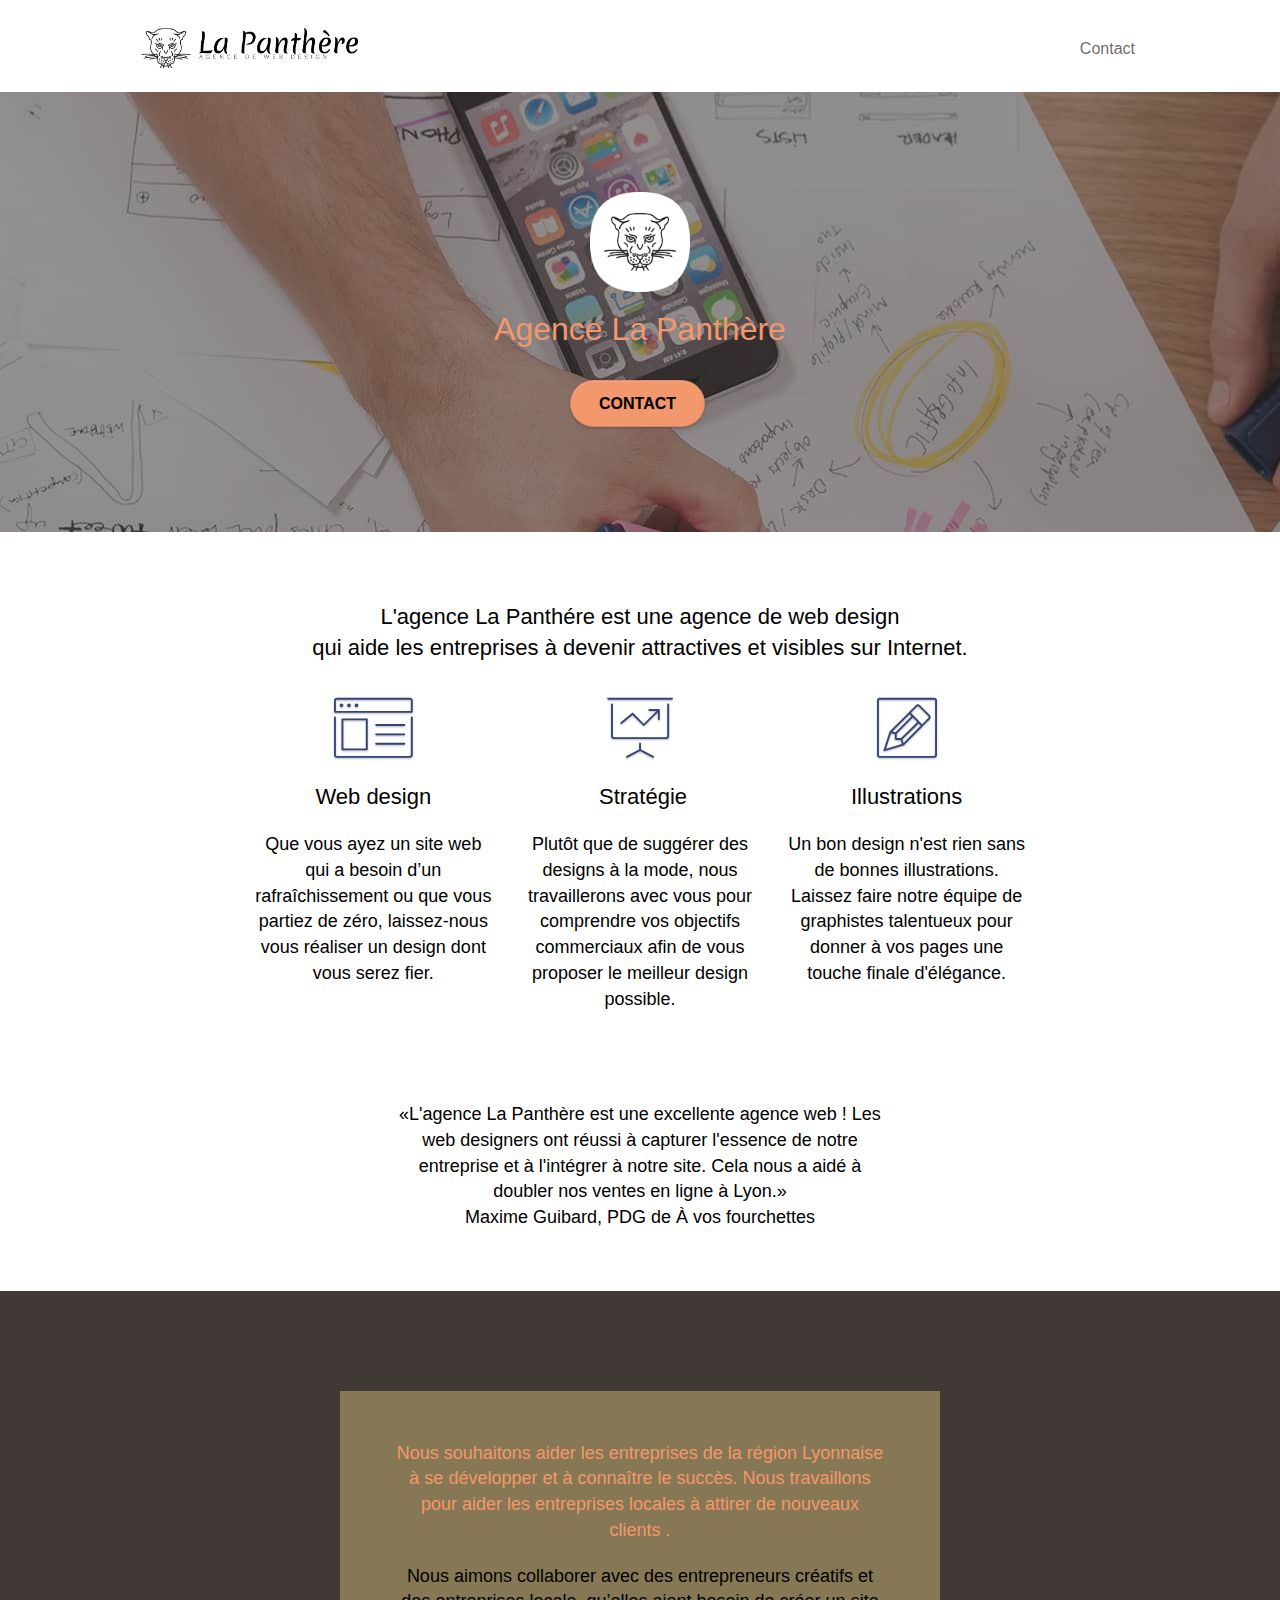
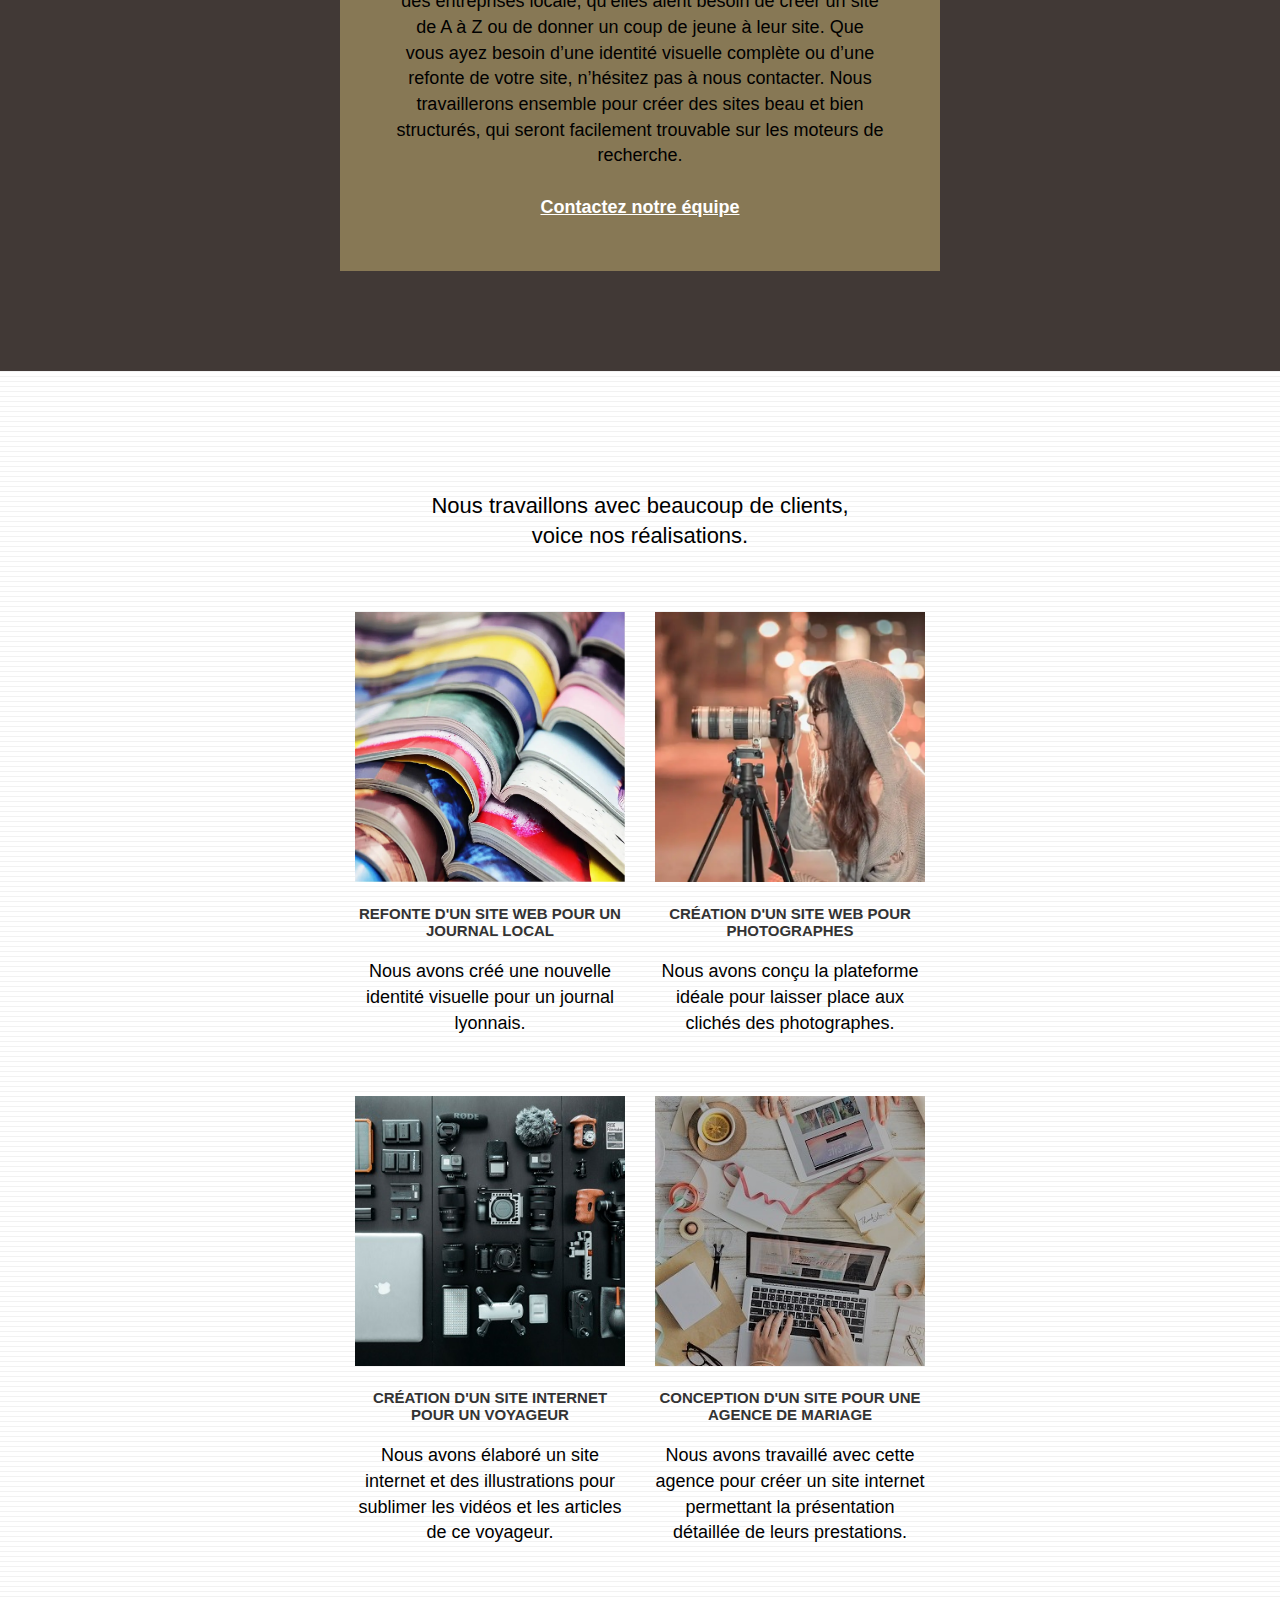
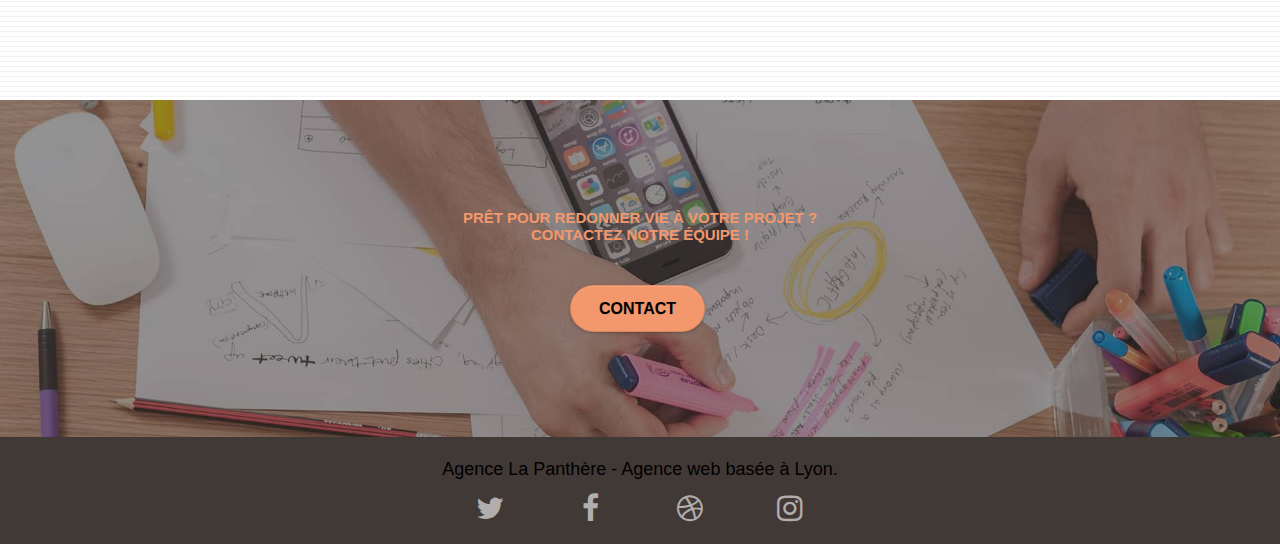
==== index.html @ 07dc790e "codesource" ====
<!doctype html>
<html lang="fr">

<head>
	<meta charset="utf-8">
	<meta name="robots" content="index, follow">
	<meta name="description" content="Agence Web basée à Lyon –  la Panthère agence est une agence de Webdesign qui aide les entreprises à devenir attractives et visibles sur internet...">
	<meta name="viewport" content="width=device-width, initial-scale=1.0, viewport-fit=cover">
	<meta name="google-site-verification" content="GuNSpvfTi1DtYLwEtKOW0Fec4HpAKzJVIDXXCR2cjEI" />


	<link rel="shortcut icon" type="image/png" href="./img/favicon.png">
	<link rel="stylesheet" type="text/css" href="./css/bootstrap.min.css">
	<link rel="stylesheet" type="text/css" href="./css/style.css">
	<link rel="stylesheet" type="text/css" href="./css/font-awesome.min.css">
	<link rel="stylesheet" type="text/css" href="./css/et-line.min.css">

	<script src="./js/jquery-2.1.0.min.js" defer></script> 
	<script src="./js/bootstrap.min.js" defer></script> 
	<script src="./js/blocs.min.js" defer ></script>
	<script src="./js/jquery.touchSwipe.min.js" defer></script>
	<script src="./js/gmaps.min.js" defer></script>

	<title> la Panthère - Agence De Web design</title>


	<!-- Analytics -->
	<script async src="https://www.googletagmanager.com/gtag/js?id=AW-CONVERSION_ID" defer></script>
	<script>
		window.dataLayer = window.dataLayer || [];
		function gtag() { dataLayer.push(arguments); }
		gtag('js', new Date());

		gtag('config', 'AW-CONVERSION_ID');
	</script>
	<!-- Analytics END -->

</head>

<!-- Principal conteneur -->

<body class="page-container">

	<!-- bloc-0 -->
	<header>
		<div class="bloc bgc-white l-bloc " id="bloc-0">
			<div class="container bloc-sm">

				<nav class="navbar row" aria-label="navigation">
					<div class="navbar-header">
						<a class="navbar-brand" href="index.html"><img src="img/agence-la-panthere-monochrome.webp"
								alt="logo de l'agence la panthere" height="40" /></a>
						<button id="nav-toggle" type="button" class="ui-navbar-toggle navbar-toggle"
							data-toggle="collapse" data-target=".navbar-1">
							<span class="sr-only">Toggle navigation</span>
							<span class="icon-bar"></span>
							<span class="icon-bar"></span>
							<span class="icon-bar"></span>
						</button>
					</div>
					<div class="collapse navbar-collapse navbar-1 special-dropdown-nav">
						<ul class="site-navigation nav navbar-nav">
							<li>
								<a href="contact.html">Contact</a>
							</li>
						</ul>
					</div>
				</nav>
			</div>
		</div>
	</header>
	<!-- bloc-0 END -->
	<main>
		<!-- bloc-1-presentation -->
		<div class="bloc bgc-dark-slate-blue bg-banniere d-bloc bg-t-edge bloc-bg-texture texture-paper b-parallax"
			id="bloc-1-hero">
			<div class="container bloc-lg">
				<div class="row tight-width-whitespace">
					<div class="col-sm-12">
						<img src="img/logo.png" class="center-block image-resize-mode" width="100"
							alt="logo de l'agence" />
						<h1 class="text-center hero-bloc-text tc-white ">
							Agence La Panthère
						</h1>
						<div class="text-center">
							<a href="contact.html" title=" lien page contact"
								class="btn btn-lg btn-clean btn-rd cta-hero btn-atomic-tangerine"
								id="cta-hero">Contact</a>
						</div>
					</div>
				</div>
			</div>
		</div>
		<!-- bloc-1-presentation END -->

		<!-- bloc-2-services -->
		<section class="bloc bgc-white l-bloc" id="bloc-2-services">
			<div class="container bloc-md">
				<div class="row">
					<div class="col-sm-12 text-center">
						<h2>
							L'agence La Panthére est une agence de web design <br> qui aide les entreprises à devenir
							attractives et visibles sur Internet.
						</h2>
					</div>
				</div>
				<div class="row voffset-lg med-width-whitespace">
					<div class="col-sm-4">
						<div class="text-center">
							<span class="et-icon-browser sm-shadow icon-dark-slate-blue icons icon-lg"></span>
						</div>
						<h2 class="mg-md text-center">
							Web design
						</h2>
						<p class="text-center ">
							Que vous ayez un site web qui a besoin d&rsquo;un rafraîchissement ou que vous partiez
							de
							zéro, laissez-nous vous réaliser un design dont vous serez fier.
						</p>
					</div>
					<div class="col-sm-4">
						<div class="text-center">
							<span class="et-icon-presentation sm-shadow icon-dark-slate-blue icons icon-lg"></span>
						</div>
						<h2 class="mg-md text-center">
							&nbsp;Stratégie
						</h2>
						<p class="text-center ">
							Plutôt que de suggérer des designs à la mode, nous travaillerons avec vous pour
							comprendre
							vos objectifs commerciaux afin de vous proposer le meilleur design possible.<br>
						</p>
					</div>
					<div class="col-sm-4">
						<div class="text-center">
							<span class="et-icon-edit sm-shadow icon-dark-slate-blue icons icon-lg"></span>
						</div>
						<h2 class="mg-md text-center">
							Illustrations
						</h2>
						<p class="text-center ">
							Un bon design n'est rien sans de bonnes illustrations. Laissez faire notre équipe de
							graphistes talentueux pour donner à vos pages une touche finale d'élégance.
						</p>
					</div>
				</div>
				<div class="row voffset-lg voffset">
					<div class="col-xs-12 col-md-8 col-md-offset-2 text-center">
						<p>
							<q>L'agence La Panthère est une excellente agence web ! Les <br> web designers ont réussi à
								capturer l'essence de notre <br>entreprise et à l'intégrer à notre site. Cela nous a
								aidé à <br>doubler nos ventes en ligne à Lyon.</q>
							<br> Maxime Guibard, PDG de À vos fourchettes
						</p>
					</div>
				</div>
			</div>
		</section>
		<!-- bloc-2-services END -->

		<!-- bloc-3-what-i-do -->
		<div class="bloc tc-white bgc-atomic-tangerine bg-presentation d-bloc bloc-bg-texture texture-paper b-parallax"
			id="bloc-3-what-i-do">
			<div class="container bloc-lg">
				<div class="row tight-width-whitespace black-background">
					<div class="col-sm-12">
						<p class="mg-md text-center tc-white">
							Nous souhaitons aider les entreprises de la région Lyonnaise à se développer et à
							connaître
							le succès. Nous travaillons pour aider les entreprises locales à attirer de nouveaux
							clients
							.<br>
						</p>
						<p class="text-center white">

							Nous aimons collaborer avec des entrepreneurs créatifs et des entreprises locale,
							qu’elles aient besoin de créer un site de A à Z ou de donner un coup de jeune à leur site.
							Que vous ayez besoin d’une identité visuelle complète ou d’une refonte de votre site,
							n’hésitez pas à nous contacter.
							Nous travaillerons ensemble pour créer des sites beau et bien structurés,
							qui seront facilement trouvable sur les moteurs de recherche.
							<br><br>
							<a class="ltc-white bold-link" href="contact.html">Contactez notre équipe</a><br>
						</p>
					</div>
				</div>
			</div>
		</div>
		<!-- bloc-3-what-i-do END -->

		<!-- bloc-4-portfolio -->
		<section class="bloc bgc-white bg-lines-h2-bg bg-repeat l-bloc" id="bloc-4-portfolio">
			<div class="container bloc-lg">
				<div class="row">
					<div class="col-sm-12 text-center">
						<h2> Nous travaillons avec beaucoup de clients,
							<br>
							voice nos réalisations.
						</h2>
					</div>
				</div>
				<div class="row tight-width-whitespace portfolio-row">
					<div class="col-sm-6">
						<a href="#" data-lightbox="img/1.jpg" data-gallery-id="gallery-1"
							data-caption="Refonte d'un site web pour un journal local" data-frame="snapshot-lb"><img
								src="img/1.webp" alt="Refonte d'un site web pour un journal local"
								class="img-responsive portfolio-thumb" /></a>
						<h3 class="mg-md text-center">
							Refonte d'un site web pour un journal local
						</h3>
						<p class="text-center">
							Nous avons créé une nouvelle identité visuelle pour un journal lyonnais.
						</p>
					</div>
					<div class="col-sm-6">
						<a href="#" data-lightbox="img/2.jpg" data-gallery-id="gallery-1"
							data-caption="Création d'un site web pour photographes" data-frame="snapshot-lb"><img
								src="img/2.webp" class="img-responsive portfolio-thumb"
								alt="Création d'un site web pour photographes" /></a>
						<h3 class="mg-md text-center">
							Création d'un site web pour photographes
						</h3>
						<p class="text-center">
							Nous avons conçu la plateforme idéale pour laisser place aux clichés des photographes.
						</p>
					</div>
				</div>
				<div class="row tight-width-whitespace portfolio-row">
					<div class="col-sm-6">
						<a href="#" data-lightbox="img/3.png" data-gallery-id="gallery-1"
							data-caption="Création d'un site internet pour un voyageur" data-frame="snapshot-lb"><img
								src="img/3.webp" class="img-responsive portfolio-thumb"
								alt="Création d'un site internet pour un voyageur" /></a>
						<h3 class="mg-md text-center">
							Création d'un site internet pour un voyageur
						</h3>
						<p class="text-center">
							Nous avons élaboré un site internet et des illustrations pour sublimer les vidéos et les
							articles de ce voyageur.
						</p>
					</div>
					<div class="col-sm-6">
						<a href="#" data-lightbox="img/4.png" data-gallery-id="gallery-1"
							data-caption="Conception d'un site pour une agence de mariage" data-frame="snapshot-lb"><img
								src="img/4.webp" class="img-responsive portfolio-thumb"
								alt="Conception d'un site pour une agence de mariage" /></a>
						<h3 class="mg-md text-center">
							Conception d'un site pour une agence de mariage
						</h3>
						<p class="text-center">
							Nous avons travaillé avec cette agence pour créer un site internet permettant la
							présentation détaillée de leurs prestations.
						</p>
					</div>
				</div>
			</div>
		</section>
		<!-- bloc-4-portfolio END -->

		<!-- bloc-5-cta -->
		<section class="bloc bgc-dark-slate-blue bg-banniere d-bloc bloc-bg-texture texture-paper" id="bloc-5-cta">
			<div class="container bloc-lg">
				<div class="row">
					<h3 class="mg-md text-center tc-white">
						Prêt pour redonner vie à votre projet ?
						<br>
						Contactez notre équipe !
					</h3>
					<div class="col-sm-12 text-center">
						<a href="contact.html"
							class="btn btn-atomic-tangerine btn-clean btn-rd btn-lg cta-hero">Contact</a>
					</div>
				</div>
			</div>
		</section>
		<!-- bloc-5-cta END -->
	</main>
	<!-- Footer - bloc-8 -->
	<footer class="bloc bgc-atomic-tangerine d-bloc" id="bloc-8">
		<div class="container bloc-sm">
			<div class="row">
				<div class="col-sm-12">
					<p class="text-center white">
						Agence La Panthère - Agence web basée à Lyon.<br>
					</p>
					<div class="row row-no-gutters social">
						<div class="col-sm-3">
							<div class="text-center">
								<a class="social" title="twitter" href="#" aria-label="Twitter"><span
										class="fa fa-twitter icon-md"></span></a>
							</div>
						</div>
						<div class="col-sm-3">
							<div class="text-center">
								<a class="social" title="facebook" href="#" aria-label="facebook"><span
										class="fa fa-facebook icon-md"></span></a>
							</div>
						</div>
						<div class="col-sm-3">
							<div class="text-center">
								<a class="social" title="dribbble" href="#" aria-label="dribbble"><span
										class="fa fa-dribbble icon-md"></span></a>
							</div>
						</div>
						<div class="col-sm-3">
							<div class="text-center">
								<a class="social" title="instagram" href="#" aria-label="instagram"><span
										class="fa fa-instagram icon-md"></span></a>
							</div>
						</div>
					</div>
				</div>
			</div>
		</div>
	</footer>
	<!-- Footer - bloc-8 END -->
	<!-- Principal conteneur END -->


</body>

</html>
---- css/style.css ----
body {
    margin: 0;
    padding: 0;
    background: #FFF;
    overflow-x: hidden;
    -webkit-font-smoothing: antialiased;
    -moz-osx-font-smoothing: grayscale;
}

a,
button {
    transition: all .3s ease-in-out;
    outline: none!important;
}

a:hover {
    text-decoration: none;
    cursor: pointer;
}

#page-loading-blocs-notifaction {
    position: fixed;
    top: 0;
    bottom: 0;
    width: 100%;
    z-index: 100000;
    background: #FFFFFF url("img/pageload-spinner.gif") no-repeat center center;
}

.bloc {
    width: 100%;
    clear: both;
    background: 50% 50% no-repeat;
    padding: 0 50px;
    -webkit-background-size: cover;
    -moz-background-size: cover;
    -o-background-size: cover;
    background-size: cover;
    position: relative;
}

.bloc .container {
    padding-left: 0;
    padding-right: 0;
}

.bloc-lg {
    padding: 100px 50px;
}

.bloc-md {
    padding: 50px;
}

.bloc-sm {
    padding: 20px 50px;
}

.bg-center,
.bg-l-edge,
.bg-r-edge,
.bg-t-edge,
.bg-b-edge,
.bg-tl-edge,
.bg-bl-edge,
.bg-tr-edge,
.bg-br-edge,
.bg-repeat {
    -webkit-background-size: auto!important;
    -moz-background-size: auto!important;
    -o-background-size: auto!important;
    background-size: auto!important;
}

.bg-repeat {
    background: repeat;
}

.bg-t-edge {
    background: top no-repeat;
}

.bloc-bg-texture::before {
    content: "";
    background-size: 2px 2px;
    position: absolute;
    top: 0;
    bottom: 0;
    left: 0;
    right: 0;
}

.texture-paper::before {
    background: url("img/texture-paper.png");
    background-size: 280px 280px;
}

.b-parallax {
    background-attachment: fixed;
}

.d-bloc {
    color: rgba(255, 255, 255, .7);
}

.d-bloc button:hover {
    color: rgba(255, 255, 255, .9);
}

.d-bloc .icon-round,
.d-bloc .icon-square,
.d-bloc .icon-rounded,
.d-bloc .icon-semi-rounded-a,
.d-bloc .icon-semi-rounded-b {
    border-color: rgba(255, 255, 255, .9);
}

.d-bloc .divider-h span {
    border-color: rgba(255, 255, 255, .2);
}

.d-bloc .a-btn,
.d-bloc .navbar a,
.d-bloc .navbar-brand,
.d-bloc a .icon-sm,
.d-bloc a .icon-md,
.d-bloc a .icon-lg,
.d-bloc a .icon-xl,
.d-bloc h1 a,
.d-bloc h2 a,
.d-bloc h3 a,
.d-bloc h4 a,
.d-bloc h5 a,
.d-bloc h6 a,
.d-bloc p a {
    color: rgba(255, 255, 255, .6);
}

.d-bloc .a-btn:hover,
.d-bloc .navbar a:hover,
.d-bloc .navbar-brand:hover,
.d-bloc a:hover .icon-sm,
.d-bloc a:hover .icon-md,
.d-bloc a:hover .icon-lg,
.d-bloc a:hover .icon-xl,
.d-bloc h1 a:hover,
.d-bloc h2 a:hover,
.d-bloc h3 a:hover,
.d-bloc h4 a:hover,
.d-bloc h5 a:hover,
.d-bloc h6 a:hover,
.d-bloc p a:hover {
    color: rgba(255, 255, 255, 1);
}

.d-bloc .navbar-toggle .icon-bar {
    background: rgba(255, 255, 255, 1);
}

.d-bloc .btn-wire,
.d-bloc .btn-wire:hover {
    color: rgba(255, 255, 255, 1);
    border-color: rgba(255, 255, 255, 1);
}

.d-bloc .panel {
    color: rgba(0, 0, 0, .5);
}

.d-bloc .panel button:hover {
    color: rgba(0, 0, 0, .7);
}

.d-bloc .panel icon {
    border-color: rgba(0, 0, 0, .7);
}

.d-bloc .panel .divider-h span {
    border-color: rgba(0, 0, 0, .1);
}

.d-bloc .panel .a-btn {
    color: rgba(0, 0, 0, .6);
}

.d-bloc .panel .a-btn:hover {
    color: rgba(0, 0, 0, 1);
}

.d-bloc .panel .btn-wire,
.d-bloc .panel .btn-wire:hover {
    color: rgba(0, 0, 0, .7);
    border-color: rgba(0, 0, 0, .3);
}

.d-bloc .panel,
.l-bloc {
    color: rgba(0, 0, 0, .5);
}

.d-bloc .panel button:hover,
.l-bloc button:hover {
    color: rgba(0, 0, 0, .7);
}

.l-bloc .icon-round,
.l-bloc .icon-square,
.l-bloc .icon-rounded,
.l-bloc .icon-semi-rounded-a,
.l-bloc .icon-semi-rounded-b {
    border-color: rgba(0, 0, 0, .7);
}

.d-bloc .panel .divider-h span,
.l-bloc .divider-h span {
    border-color: rgba(0, 0, 0, .1);
}

.d-bloc .panel .a-btn,
.l-bloc .a-btn,
.l-bloc .navbar a,
.l-bloc .navbar-brand,
.l-bloc a .icon-sm,
.l-bloc a .icon-md,
.l-bloc a .icon-lg,
.l-bloc a .icon-xl,
.l-bloc h1 a,
.l-bloc h2 a,
.l-bloc h3 a,
.l-bloc h4 a,
.l-bloc h5 a,
.l-bloc h6 a,
.l-bloc p a {
    color: rgba(0, 0, 0, .6);
}

.d-bloc .panel .a-btn:hover,
.l-bloc .a-btn:hover,
.l-bloc .navbar a:hover,
.l-bloc .navbar-brand:hover,
.l-bloc a:hover .icon-sm,
.l-bloc a:hover .icon-md,
.l-bloc a:hover .icon-lg,
.l-bloc a:hover .icon-xl,
.l-bloc h1 a:hover,
.l-bloc h2 a:hover,
.l-bloc h3 a:hover,
.l-bloc h4 a:hover,
.l-bloc h5 a:hover,
.l-bloc h6 a:hover,
.l-bloc p a:hover {
    color: rgba(0, 0, 0, 1);
}

.l-bloc .navbar-toggle .icon-bar {
    color: rgba(0, 0, 0, .6);
}

.d-bloc .panel .btn-wire,
.d-bloc .panel .btn-wire:hover,
.l-bloc .btn-wire,
.l-bloc .btn-wire:hover {
    color: rgba(0, 0, 0, .7);
    border-color: rgba(0, 0, 0, .3);
}

.voffset {
    margin-top: 30px;
}

.voffset-lg {
    margin-top: 80px;
}

.row-no-gutters {
    margin-right: 0;
    margin-left: 0;
}

.row.row-no-gutters > [class^="col-"],
.row.row-no-gutters > [class*=" col-"] {
    padding-right: 0;
    padding-left: 0;
}

#bloc-1-hero h1 {
    font-size: 32px;
}

.navbar {
    margin-bottom: 0;
    z-index: 1;
}

.navbar-brand {
    height: auto;
    padding: 3px 15px;
    font-size: 25px;
    font-weight: normal;
    font-weight: 600;
    line-height: 44px;
}

.navbar-brand img {
    max-height: 200px;
    margin: 0 5px 0 0;
    display: inline;
}

.navbar-brand img[src$=svg] {
    min-width: 100px;
}

.nav-center .navbar-brand img {
    margin: 0;
}

.navbar .nav {
    padding-top: 2px;
    margin-right: -16px;
    float: right;
    z-index: 1;
}

.nav > li {
    float: left;
    margin-top: 4px;
    font-size: 16px;
}

.navbar-nav .open .dropdown-menu > li > a {
    text-align: inherit;
}

.nav > li a:hover,
.nav > li a:focus {
    background: transparent;
}

.navbar-toggle {
    margin: 10px 10px 0 0;
    border: 0px;
}

.navbar-toggle:hover {
    background: transparent!important;
}

.navbar-toggle .icon-bar {
    background-color: rgba(0, 0, 0, .5);
    width: 26px;
}

.nav-invert .navbar .nav {
    float: left;
}

.nav-invert .navbar-header,
.nav-invert .navbar-brand {
    float: right;
    position: relative;
    z-index: 2;
}

@media (min-width: 768px) {
    .site-navigation {
        position: absolute;
        top: 50%;
        right: 20px;
        transform: translate(0, -50%);
        -webkit-transform: translateY(-50%);
    }
    .nav > li .dropdown-menu a,
    .nav > li .dropdown-menu a:hover {
        color: #484848;
    }
    .nav-invert .site-navigation {
        left: 0;
        right: 0;
    }
    .nav-center {
        text-align: center;
    }
    .nav-center .navbar-header {
        width: 100%;
    }
    .nav-center .navbar-header,
    .nav-center .navbar-brand,
    .nav-center .nav > li {
        float: none;
        display: inline-block;
    }
    .nav-center .site-navigation {
        position: relative;
        width: 100%;
        right: 0;
        margin-right: 0px;
        margin-top: 20px;
    }
    .nav-center.mini-nav .navbar-toggle {
        float: none;
        margin: 10px auto 0;
    }
}

.nav > li > .dropdown a {
    background: none!important;
    display: block;
    padding: 14px 15px;
}

nav .caret {
    margin: 0 5px;
}

.dropdown-menu .dropdown-menu {
    top: -8px;
    left: 100%;
}

.dropdown-menu .dropmenu-flow-right {
    top: 100%;
    left: 0;
    margin-left: -1px;
    border-top-left-radius: 0;
    border-top-right-radius: 0;
}

.dropdown-menu .dropdown span {
    border: 4px solid black;
    border-top-color: transparent;
    border-right-color: transparent;
    border-bottom-color: transparent;
    margin: 6px -5px 0 0!important;
    float: right;
}

.mg-md {
    margin-top: 10px;
    margin-bottom: 20px;
}

.mg-lg {
    margin-top: 10px;
    margin-bottom: 40px;
}

.btn {
    margin: 0 5px 5px 0;
}

.btn.pull-right {
    margin: 0 0 5px 5px;
}

.btn-d,
.btn-d:hover,
.btn-d:focus {
    color: #FFF;
    background: rgba(0, 0, 0, .3);
}

button {
    outline: none!important;
}

.btn-rd {
    border-radius: 40px;
}

.btn-clean {
    border: 1px solid rgba(0, 0, 0, .08);
    border-bottom-color: rgba(0, 0, 0, .1);
    text-shadow: 0 1px 0 rgba(0, 0, 1, .1);
    box-shadow: 0 1px 3px rgba(0, 0, 1, .25), inset 0 1px 0 0 rgba(255, 255, 255, .15);
}

.icon-md {
    font-size: 30px!important;
}

.icon-lg {
    font-size: 60px!important;
}

.sm-shadow {
    text-shadow: 0 1px 2px rgba(0, 0, 0, .3);
}

.panel-sq,
.panel-sq .panel-heading,
.panel-sq .panel-footer {
    border-radius: 0;
}

.panel-rd {
    border-radius: 30px;
}

.panel-rd .panel-heading {
    border-radius: 29px 29px 0 0;
}

.panel-rd .panel-footer {
    border-radius: 0 0 29px 29px;
}

.form-control {
    border-color: rgba(0, 0, 0, .1);
    box-shadow: none;
    color:#000;
}

.scrollToTop {
    width: 40px;
    height: 40px;
    position: fixed;
    bottom: 20px;
    right: 20px;
    opacity: 0;
    z-index: 500;
    transition: all .3s ease-in-out;
}

.scrollToTop span {
    margin-top: 6px;
}

.showScrollTop {
    font-size: 14px;
    opacity: 1;
}

a[data-lightbox] {
    position: relative;
    display: block;
    text-align: center;
}

a[data-lightbox]:hover::before {
    content: "+";
    font-family: "HelveticaNeue-Light", "Helvetica Neue Light", "Helvetica Neue", Helvetica, Arial;
    font-size: 32px;
    width: 50px;
    height: 50px;
    margin-left: -25px;
    border-radius: 50%;
    background: rgba(0, 0, 0, .6);
    color: #FFF;
    font-weight: 100;
    z-index: 1;
    position: absolute;
    top: 50%;
    transform: translateY(-50%);
    -webkit-transform: translateY(-50%);
}

a[data-lightbox]:hover img {
    opacity: 0.6;
    -webkit-animation-fill-mode: none;
    animation-fill-mode: none;
}

#lightbox-modal {
    display: flex;
    align-items: center;
}

#lightbox-modal .modal-dialog {
    width: 90%;
    max-width: 900px;
    margin: 0 auto 0;
}

#lightbox-modal .modal-dialog img {
    max-height: 90vh;
    margin: 0 auto;
}

.lightbox-caption {
    padding: 20px;
    color: #FFF;
    background: rgba(0, 0, 0, .5);
    position: absolute;
    left: 15px;
    right: 15px;
    bottom: 5px;
}

.close-lightbox {
    color: #FFF;
    font-size: 30px;
    position: absolute;
    top: 20px;
    right: 20px;
    z-index: 20;
    background: rgba(0, 0, 0, .5);
    border: none;
    line-height: 30px;
    padding: 0 9px 5px;
    opacity: 0.3;
}

.close-lightbox:hover,
.next-lightbox:hover,
.prev-lightbox:hover {
    opacity: 1.0;
    color: #FFF;
}

.next-lightbox,
.prev-lightbox {
    font-size: 20px;
    color: rgba(255, 255, 255, .9);
    background: rgba(0, 0, 0, .5);
    transition: all .2s ease-in-out;
    position: absolute;
    top: 45%;
    z-index: 1;
    opacity: 0.4;
}

.next-lightbox {
    padding: 6px 8px 1px 13px;
    right: 25px;
}

.prev-lightbox {
    padding: 6px 13px 1px 10px;
    left: 25px;
}

.snapshot-lb .modal-body {
    padding-bottom: 45px;
}

.snapshot-lb .lightbox-caption {
    padding: 0;
    color: rgba(0, 0, 0, .5);
    background: none;
}

h1,
h2,
h3,
h4,
h5,
h6,
p,
label,
.btn,
a {
    font-family: "helvetica";
    font-weight: 400;
    color: #000000;
}
.orange-bc {
    background-color: #F3976C;
}
.container {
    max-width: 1000px;
}

.hero-bloc-text {
    font-size: 38px;
}

.hero-bloc-text-sub {
    font-size: 36px;
}

.statement-bloc-text {
    line-height: 26px;
    font-style: italic;
    font-size: 20px;
    text-align: center;
    font-weight: lighter;
    max-width: 520px;
    margin: auto auto auto auto;
}

p {
    font-size: 18px;
}

.tight-width-whitespace {
    max-width: 600px;
    margin: auto auto auto auto;
}

.h1 {
    font-size: 20px;
    font-family: "Open Sans";
}
h2 {
    font-size: 22px;
    line-height: 1.4em;
}


.cta-hero {
    margin-top: 22px;
    text-transform: uppercase;
    padding: 12px 28px 12px 28px;
    font-size: 16px;
    font-weight: 700;
}

.social {
    max-width: 400px;
    margin: auto auto auto auto;
}

h2 {
    font-size: 22px;
    line-height: 1.4em;
}

h3 {
    font-size: 15px;
    text-transform: uppercase;
    font-weight: 700;
    color: #333333!important;
}

.med-width-whitespace {
    max-width: 800px;
    margin: auto auto auto auto;
    box-shadow: 0px 0px 0px #000000;
}

h1 {
    color: #333333!important;
}

h4 {
    color: #333333!important;
}

.icons {
    margin-bottom: 14px;
    margin-top: 24px;
}



.portfolio-thumb {
    margin-bottom: 24px;
}

.portfolio-row {
    margin-bottom: 44px;
    margin-top: 50px;
}

.avatar {
    box-shadow: 0px 4px 9px rgba(0, 0, 0, 0.3);
}

.black-background {
    background-color: rgba(165, 147, 99, 0.7);
    padding: 40px 40px 40px 40px;
}

.bold-link {
    font-weight: 900;
    text-decoration: underline!important;
}

.bgc-white {
    background-color: #FFFFFF;
}

.bgc-dark-slate-blue {
    background-color: #364577;
}

.bgc-atomic-tangerine {
    background-color: #413936;
}

.tc-white {
    color: #F3976C!important;
}

.btn-atomic-tangerine {
    background: #F3976C;
    color: #000;
}

.btn-atomic-tangerine:hover {
    background: #c27956!important;
    color: #FFFFFF!important;
}

.ltc-white {
    color: #FFFFFF!important;
}

.ltc-white:hover {
    color: #cccccc!important;
}

.ltc-atomic-tangerine {
    color: #F3976C!important;
}

.ltc-atomic-tangerine:hover {
    color: #c27956!important;
}

.icon-dark-slate-blue {
    color: #364577!important;
    border-color: #364577!important;
}

.bg-dots-bg {
    background-image: url("../img/dots-bg.png");
}

.bg-lines-h2-bg {
    background-image: url("../img/lines-h2-bg.png");
}

.bg-banniere {
    background-image: url("../img/agence-la-panthere.jpg");
}

.bg-presentation {
    background-image: url("../img/image-de-presentation.webp");
}

@media (max-width: 1024px) {
    .bloc {
        padding-left: 20px;
        padding-right: 20px;
    }
    .bloc.full-width-bloc,
    .bloc-tile-2.full-width-bloc .container,
    .bloc-tile-3.full-width-bloc .container,
    .bloc-tile-4.full-width-bloc .container {
        padding-left: 0;
        padding-right: 0;
    }
}

@media (max-width: 992px) and (min-width: 768px) {
    .navbar .nav {
        max-width: 80%
    }
    .nav-center.navbar .nav {
        max-width: 100%
    }
}

@media only screen and (min-width: 768px) and (max-device-width: 1024px) and (orientation: landscape) {
    .b-parallax {
        background-attachment: scroll;
    }
}

@media only screen and (min-device-width: 1024px) and (max-device-width: 1366px) and (-webkit-min-device-pixel-ratio: 1.5) {
    .b-parallax {
        background-attachment: scroll;
    }
}

@media (max-width: 991px) {
    .container {
        width: 100%;
    }
    .b-parallax {
        background-attachment: scroll;
    }
    .page-container,
    #hero-bloc {
        overflow-x: hidden;
        position: relative;
    }
    .bloc {
        padding-left: constant(safe-area-inset-left);
        padding-right: constant(safe-area-inset-right);
    }
    .bloc-group,
    .bloc-group .bloc {
        display: block;
        width: 100%;
    }
    .bloc-fill-screen .fill-bloc-top-edge,
    .bloc-fill-screen .fill-bloc-bottom-edge {
        padding: 0 20px;
        padding-left: constant(safe-area-inset-left);
        padding-right: constant(safe-area-inset-right);
    }
}

@media (max-width: 767px) {
    .page-container {
        overflow-x: hidden;
        position: relative;
    }
    h1,
    h2,
    h3,
    h4,
    h5,
    h6,
    p,
    #disqus_thread {
        padding-left: 10px!important;
        padding-right: 10px!important;
    }
    .b-parallax {
        background-attachment: scroll;
    }
    .navbar .nav {
        padding-top: 0;
        border-top: 1px solid rgba(0, 0, 0, .2);
        float: none!important;
    }
    .navbar.row {
        margin-left: 0;
        margin-right: 0;
    }
    .site-navigation {
        position: inherit;
        transform: none;
        -webkit-transform: none;
        -ms-transform: none;
    }
    .nav > li {
        margin-top: 0;
        border-bottom: 1px solid rgba(0, 0, 0, .1);
        background: rgba(0, 0, 0, .05);
        text-align: left;
        padding-left: 15px;
        width: 100%;
    }
    .nav > li:hover {
        background: rgba(0, 0, 0, .08);
    }
    .dropdown .dropdown a .caret {
        float: none;
        margin: 5px 0 0 10px!important;
        border: 4px solid black;
        border-bottom-color: transparent;
        border-right-color: transparent;
        border-left-color: transparent;
    }
    #hero-bloc .navbar .nav {
        background: rgba(0, 0, 0, .8);
    }
    #hero-bloc .navbar .nav a {
        color: rgba(255, 255, 255, .6);
    }
    .hero {
        padding: 50px 0;
    }
    .hero-nav {
        left: -1px;
        right: -1px;
    }
    .navbar-collapse {
        padding: 0;
        overflow-x: hidden;
        -webkit-box-shadow: none;
        box-shadow: none;
    }
    .navbar-brand img {
        max-height: 40px;
        width: auto;
    }
    .nav-invert .navbar-header {
        float: none;
        width: 100%;
    }
    .nav-invert .navbar-toggle {
        float: left;
        margin-left: 10px;
    }
    .bloc {
        padding-left: 0;
        padding-right: 0;
    }
    .bloc-xxl,
    .bloc-xl,
    .bloc-lg {
        padding: 40px 0;
    }
    .bloc-sm,
    .bloc-md {
        padding-left: 0;
        padding-right: 0;
    }
    .bloc-tile-2 .container,
    .bloc-tile-3 .container,
    .bloc-tile-4 .container,
    .bloc-fill-screen .fill-bloc-top-edge,
    .bloc-fill-screen .fill-bloc-bottom-edge {
        padding-left: 0;
        padding-right: 0;
    }
    .a-block {
        padding: 0 10px;
    }
    .btn-dwn {
        display: none;
    }
    .voffset {
        margin-top: 5px;
    }
    .voffset-md {
        margin-top: 20px;
    }
    .voffset-lg {
        margin-top: 30px;
    }
    form {
        padding: 5px;
    }
    .close-lightbox {
        display: inline-block;
    }
    .blocsapp-device-iphone5 {
        background-size: 216px 425px;
        padding-top: 60px;
        width: 216px;
        height: 425px;
    }
    .blocsapp-device-iphone5 img {
        width: 180px;
        height: 320px;
    }
}

@media (max-width: 400px) {
    .bloc {
        padding-left: 0;
        padding-right: 0;
    }
}

@media (max-width: 767px) {
    .bloc-mob-center-text {
        text-align: center;
    }
}
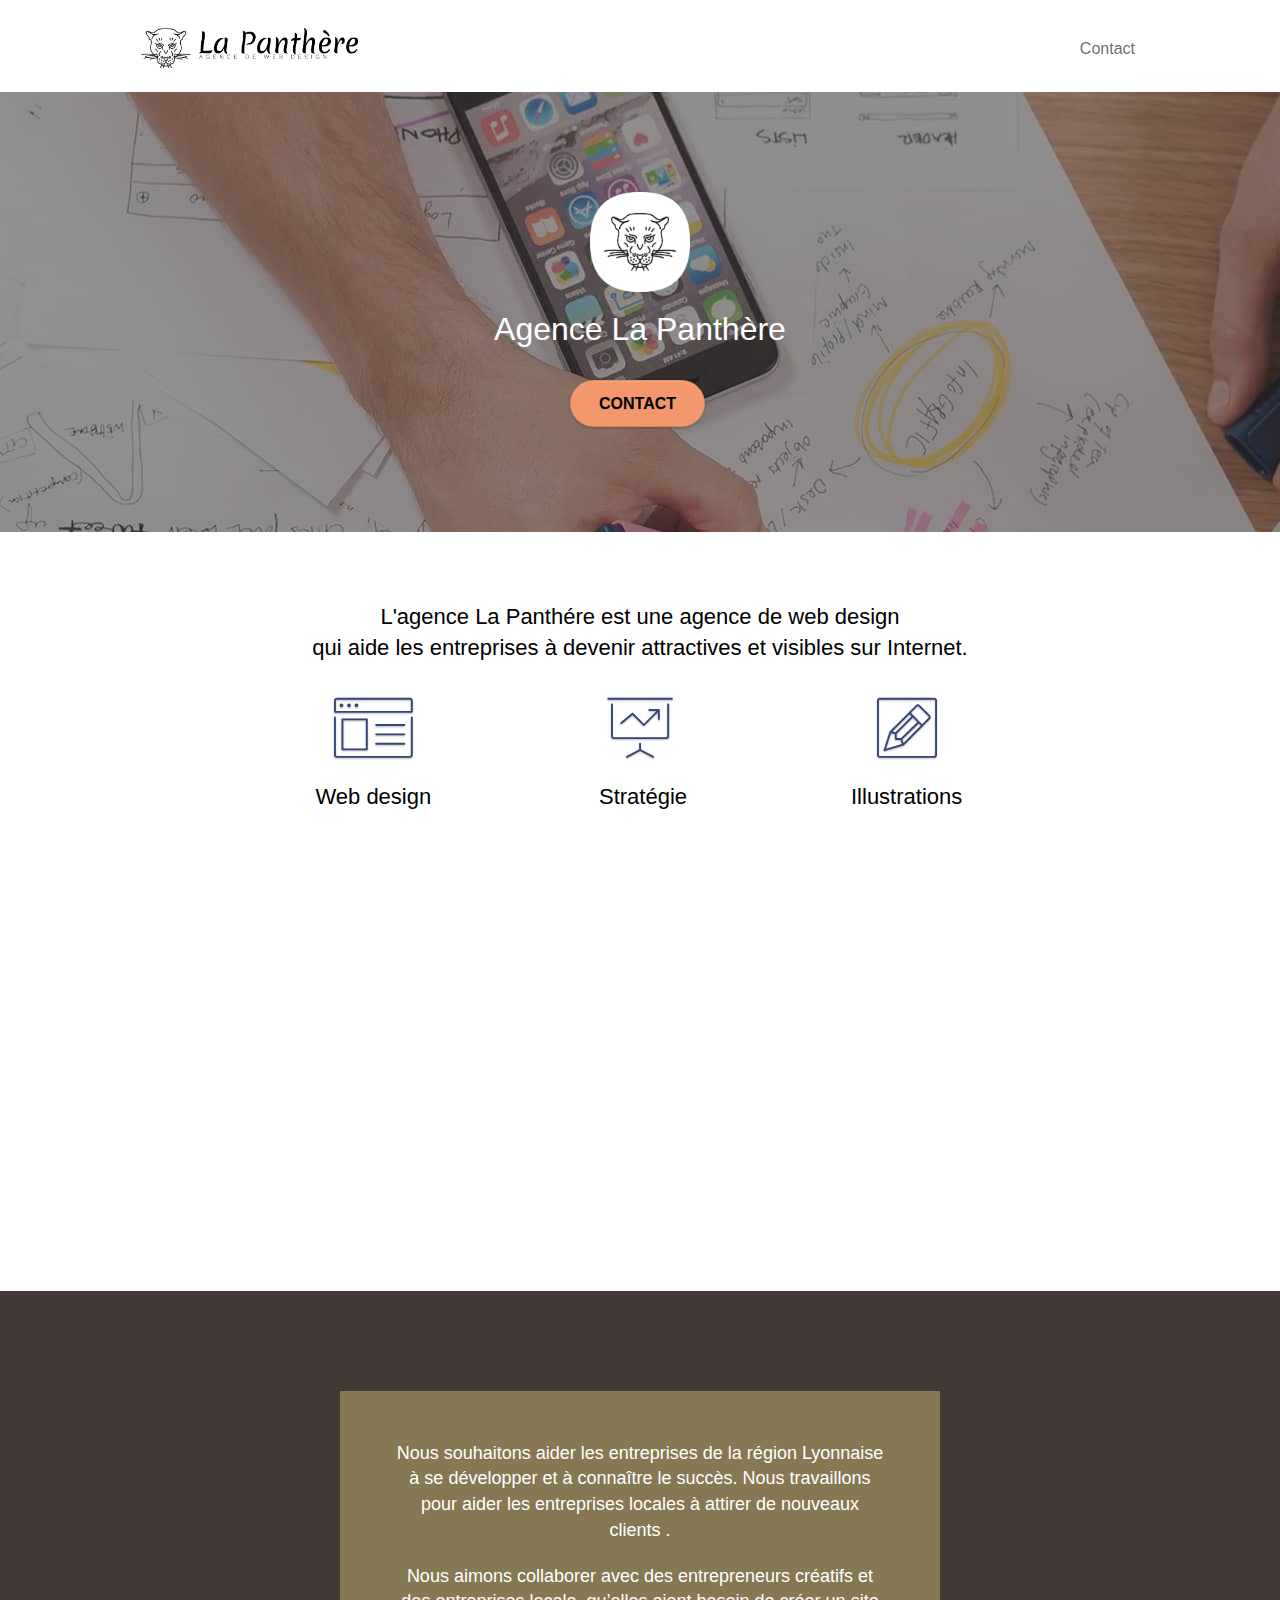
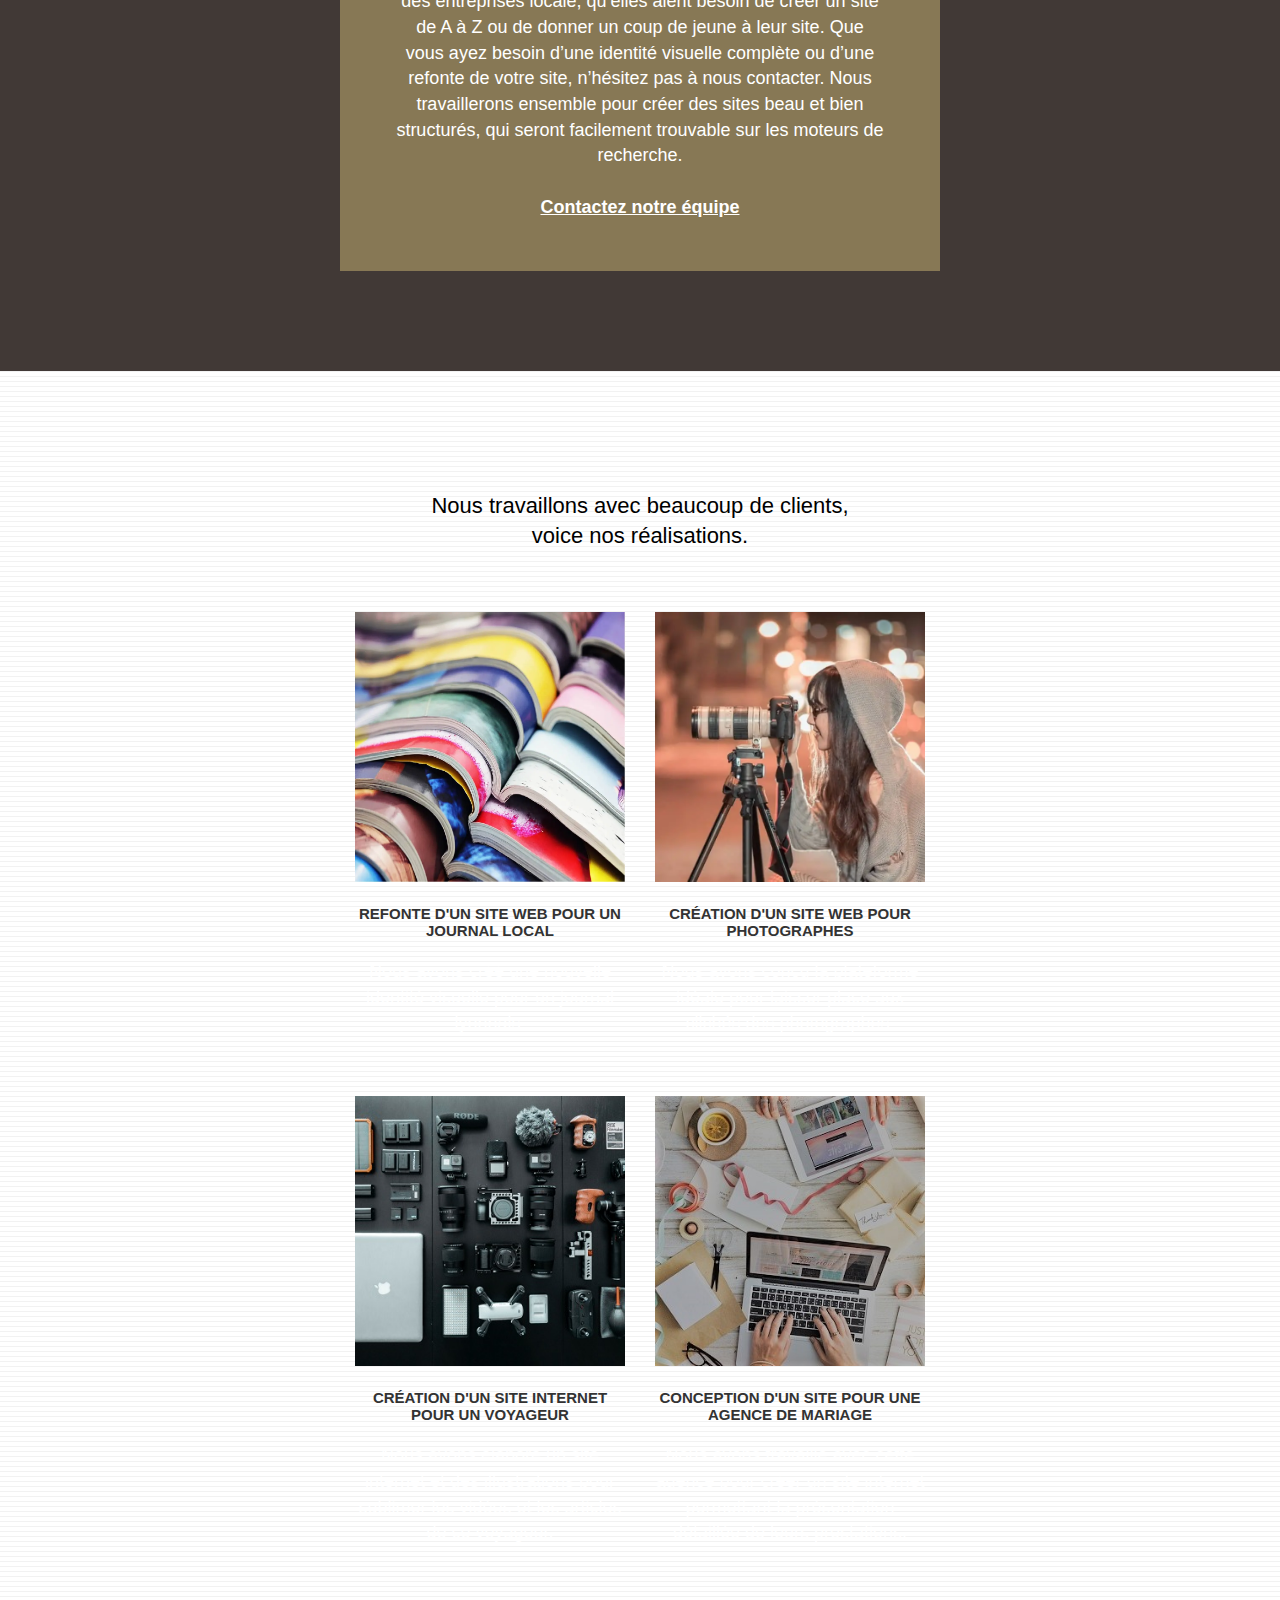
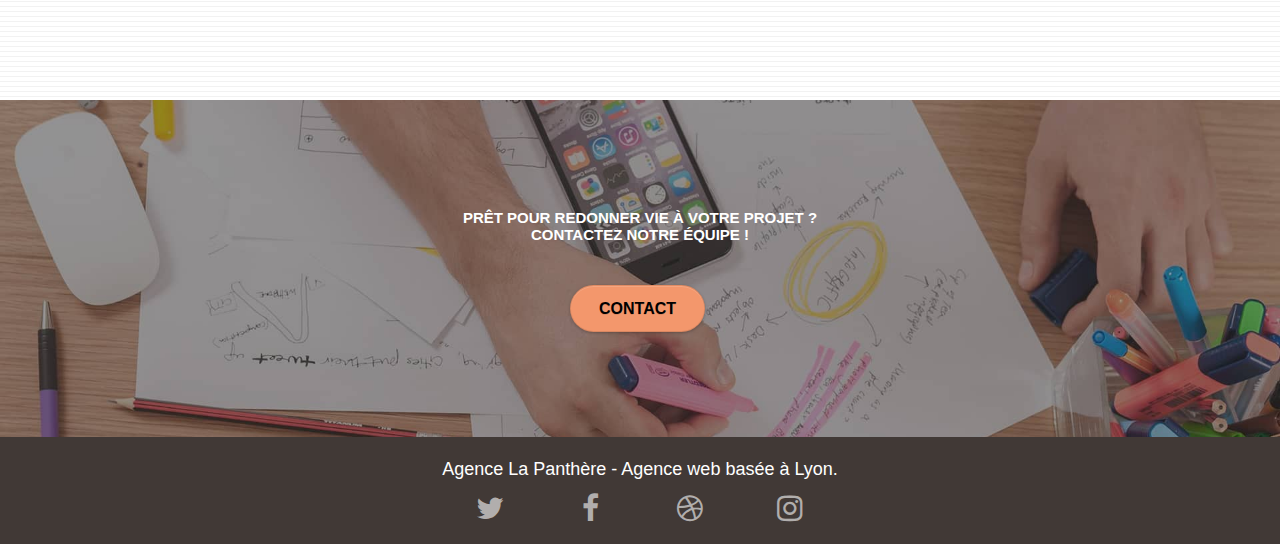
==== commit dc6acce6: "change color" ====
--- a/index.html
+++ b/index.html
@@ -11,10 +11,9 @@
 
 	<link rel="shortcut icon" type="image/png" href="./img/favicon.png">
 	<link rel="stylesheet" type="text/css" href="./css/bootstrap.min.css">
-	<link rel="stylesheet" type="text/css" href="./css/style.css">
 	<link rel="stylesheet" type="text/css" href="./css/font-awesome.min.css">
 	<link rel="stylesheet" type="text/css" href="./css/et-line.min.css">
-
+	<link rel="stylesheet" type="text/css" href="./css/style.css">
 	<script src="./js/jquery-2.1.0.min.js" defer></script> 
 	<script src="./js/bootstrap.min.js" defer></script> 
 	<script src="./js/blocs.min.js" defer ></script>
--- a/css/style.css
+++ b/css/style.css
@@ -681,6 +681,7 @@
 
 p {
     font-size: 18px;
+    color: #ffffff;
 }
 
 .tight-width-whitespace {
@@ -780,7 +781,7 @@
 }
 
 .tc-white {
-    color: #F3976C!important;
+    color: #FFFFFF!important;
 }
 
 .btn-atomic-tangerine {
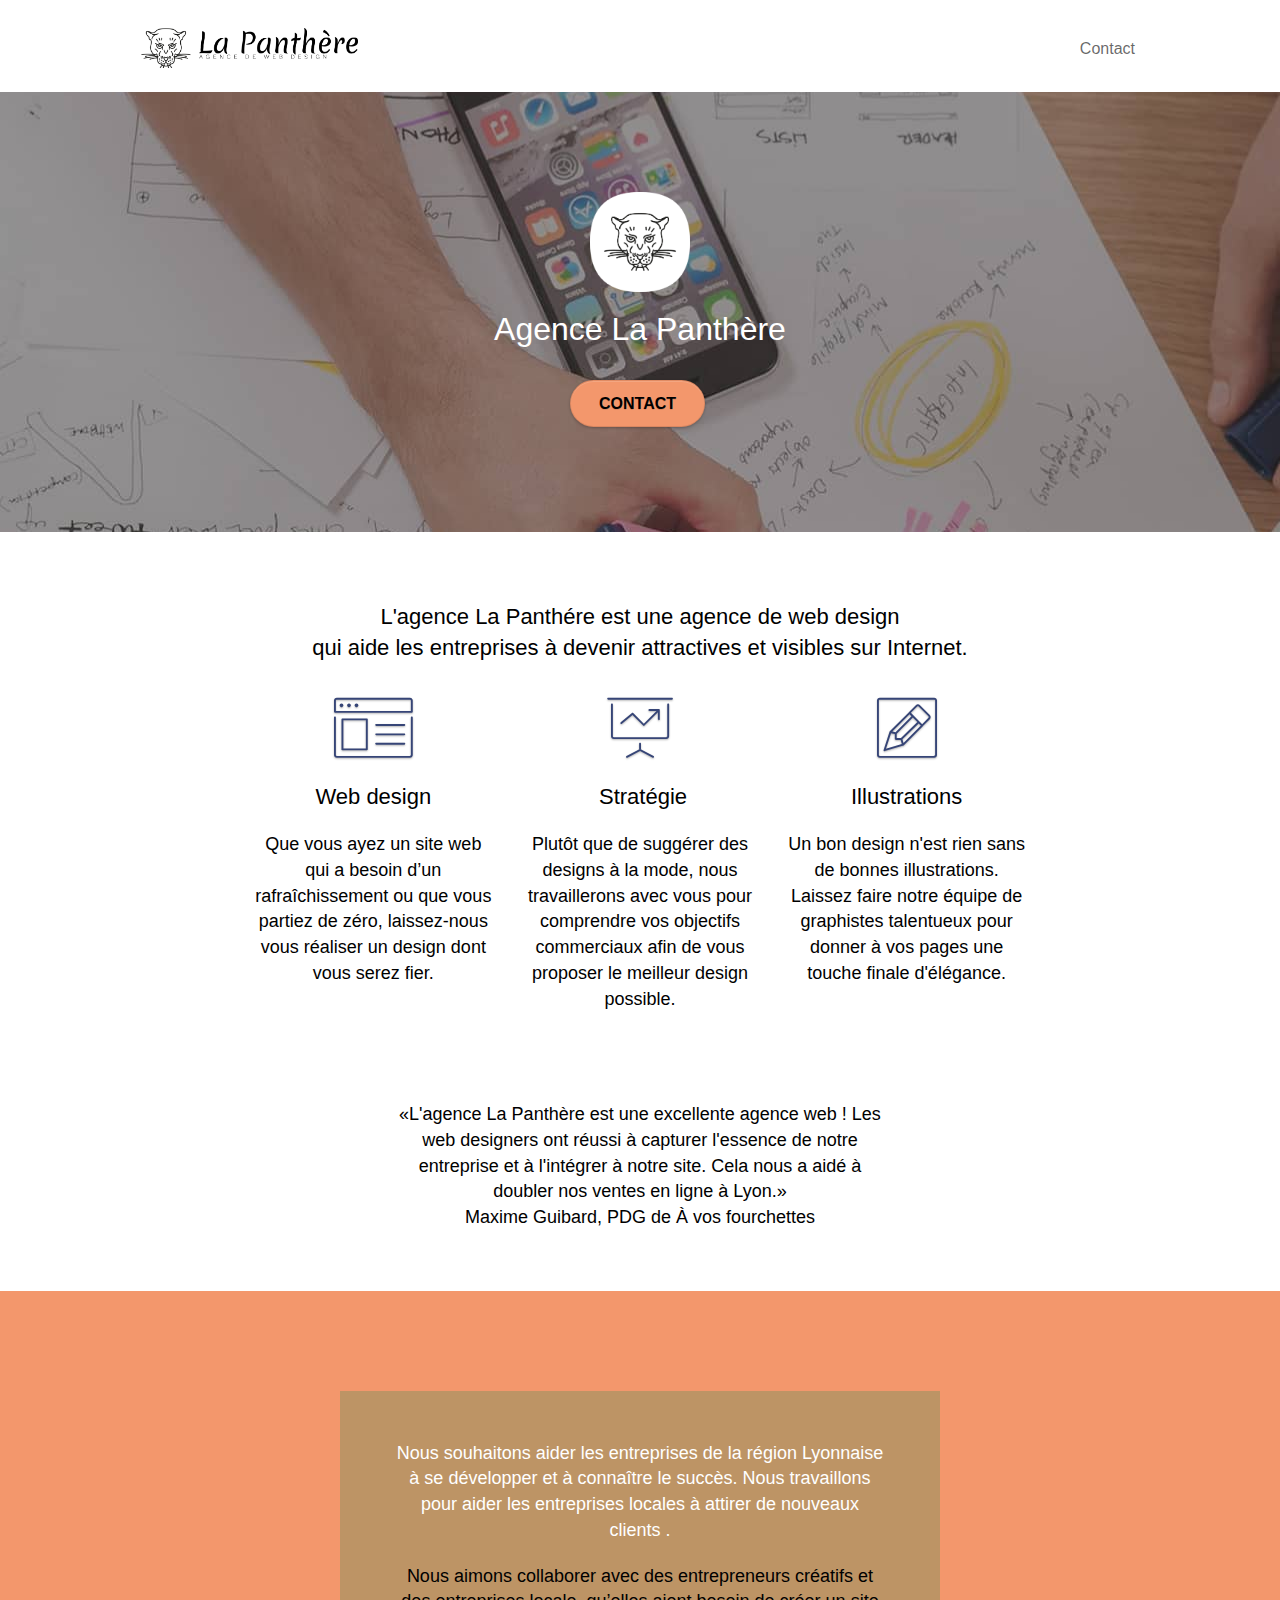
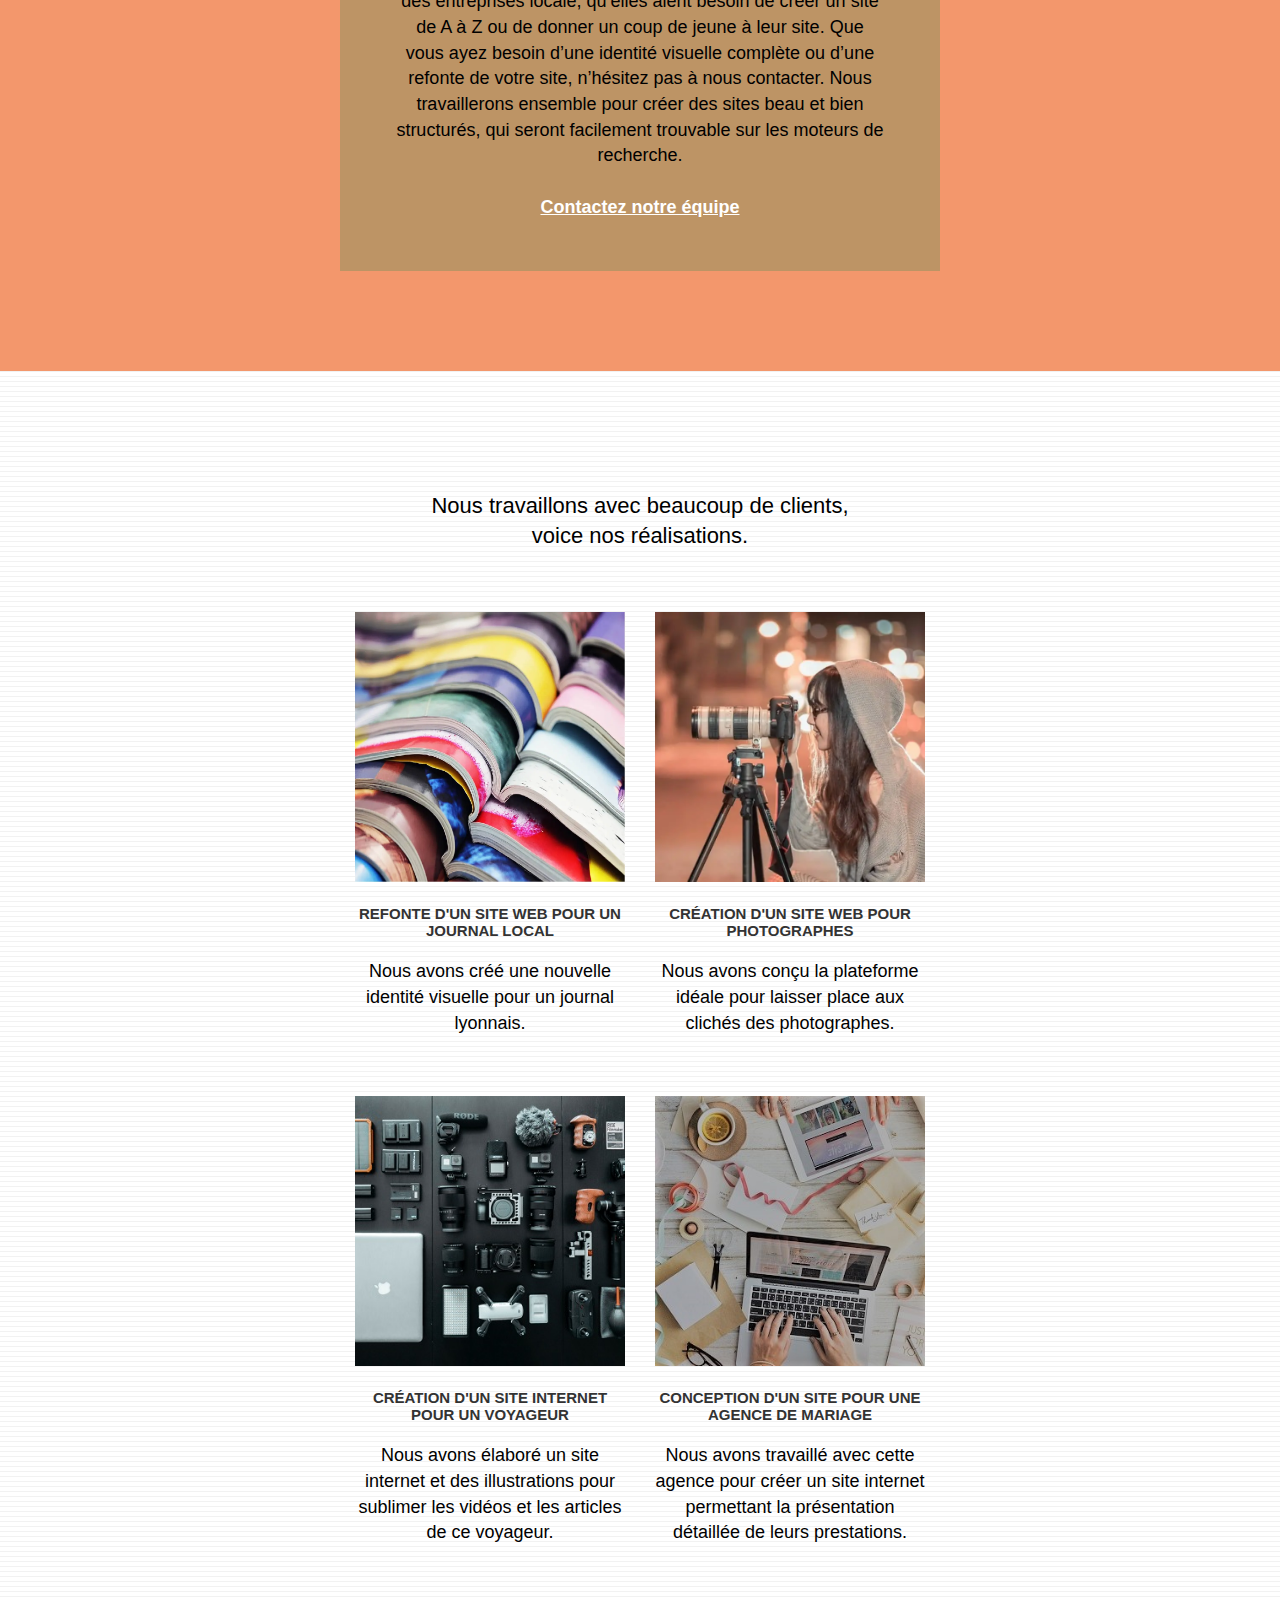
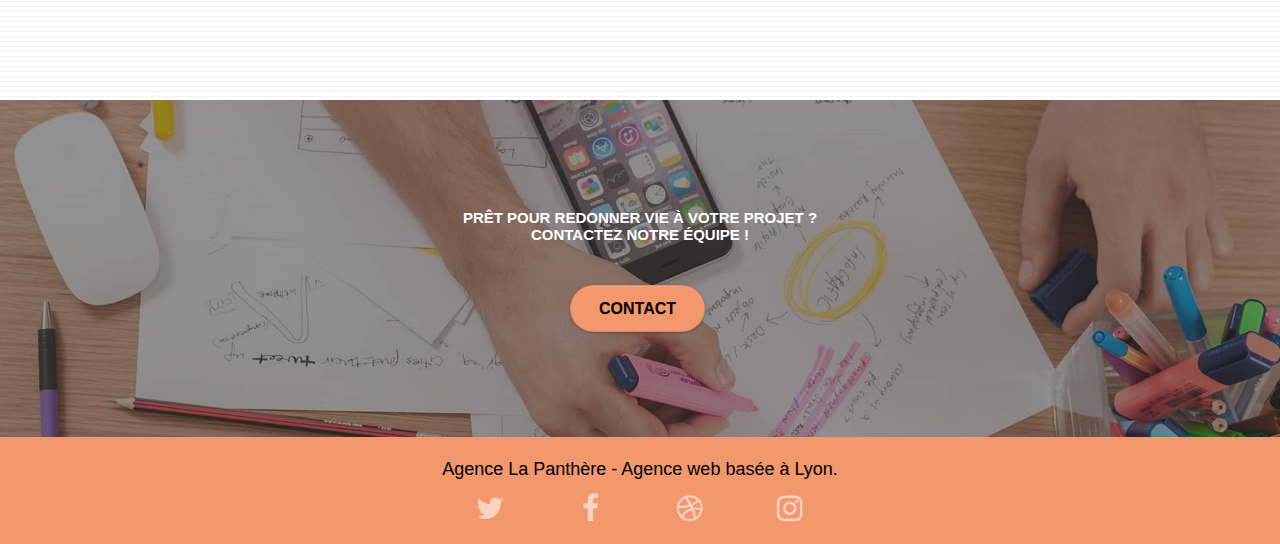
==== commit ea91afb8: "change the color and tag manager" ====
--- a/index.html
+++ b/index.html
@@ -4,7 +4,8 @@
 <head>
 	<meta charset="utf-8">
 	<meta name="robots" content="index, follow">
-	<meta name="description" content="Agence Web basée à Lyon –  la Panthère agence est une agence de Webdesign qui aide les entreprises à devenir attractives et visibles sur internet...">
+	<meta name="description"
+		content="Agence Web basée à Lyon –  la Panthère agence est une agence de Webdesign qui aide les entreprises à devenir attractives et visibles sur internet...">
 	<meta name="viewport" content="width=device-width, initial-scale=1.0, viewport-fit=cover">
 	<meta name="google-site-verification" content="GuNSpvfTi1DtYLwEtKOW0Fec4HpAKzJVIDXXCR2cjEI" />
 
@@ -14,9 +15,9 @@
 	<link rel="stylesheet" type="text/css" href="./css/font-awesome.min.css">
 	<link rel="stylesheet" type="text/css" href="./css/et-line.min.css">
 	<link rel="stylesheet" type="text/css" href="./css/style.css">
-	<script src="./js/jquery-2.1.0.min.js" defer></script> 
-	<script src="./js/bootstrap.min.js" defer></script> 
-	<script src="./js/blocs.min.js" defer ></script>
+	<script src="./js/jquery-2.1.0.min.js" defer></script>
+	<script src="./js/bootstrap.min.js" defer></script>
+	<script src="./js/blocs.min.js" defer></script>
 	<script src="./js/jquery.touchSwipe.min.js" defer></script>
 	<script src="./js/gmaps.min.js" defer></script>
 
@@ -24,14 +25,16 @@
 
 
 	<!-- Analytics -->
-	<script async src="https://www.googletagmanager.com/gtag/js?id=AW-CONVERSION_ID" defer></script>
+	<!-- Google tag (gtag.js) -->
+	<script async src="https://www.googletagmanager.com/gtag/js?id=G-31FT2BY6J9"></script>
 	<script>
 		window.dataLayer = window.dataLayer || [];
 		function gtag() { dataLayer.push(arguments); }
 		gtag('js', new Date());
 
-		gtag('config', 'AW-CONVERSION_ID');
+		gtag('config', 'G-31FT2BY6J9');
 	</script>
+
 	<!-- Analytics END -->
 
 </head>
--- a/css/style.css
+++ b/css/style.css
@@ -681,7 +681,6 @@
 
 p {
     font-size: 18px;
-    color: #ffffff;
 }
 
 .tight-width-whitespace {
@@ -777,7 +776,7 @@
 }
 
 .bgc-atomic-tangerine {
-    background-color: #413936;
+    background-color: #F3976C;
 }
 
 .tc-white {
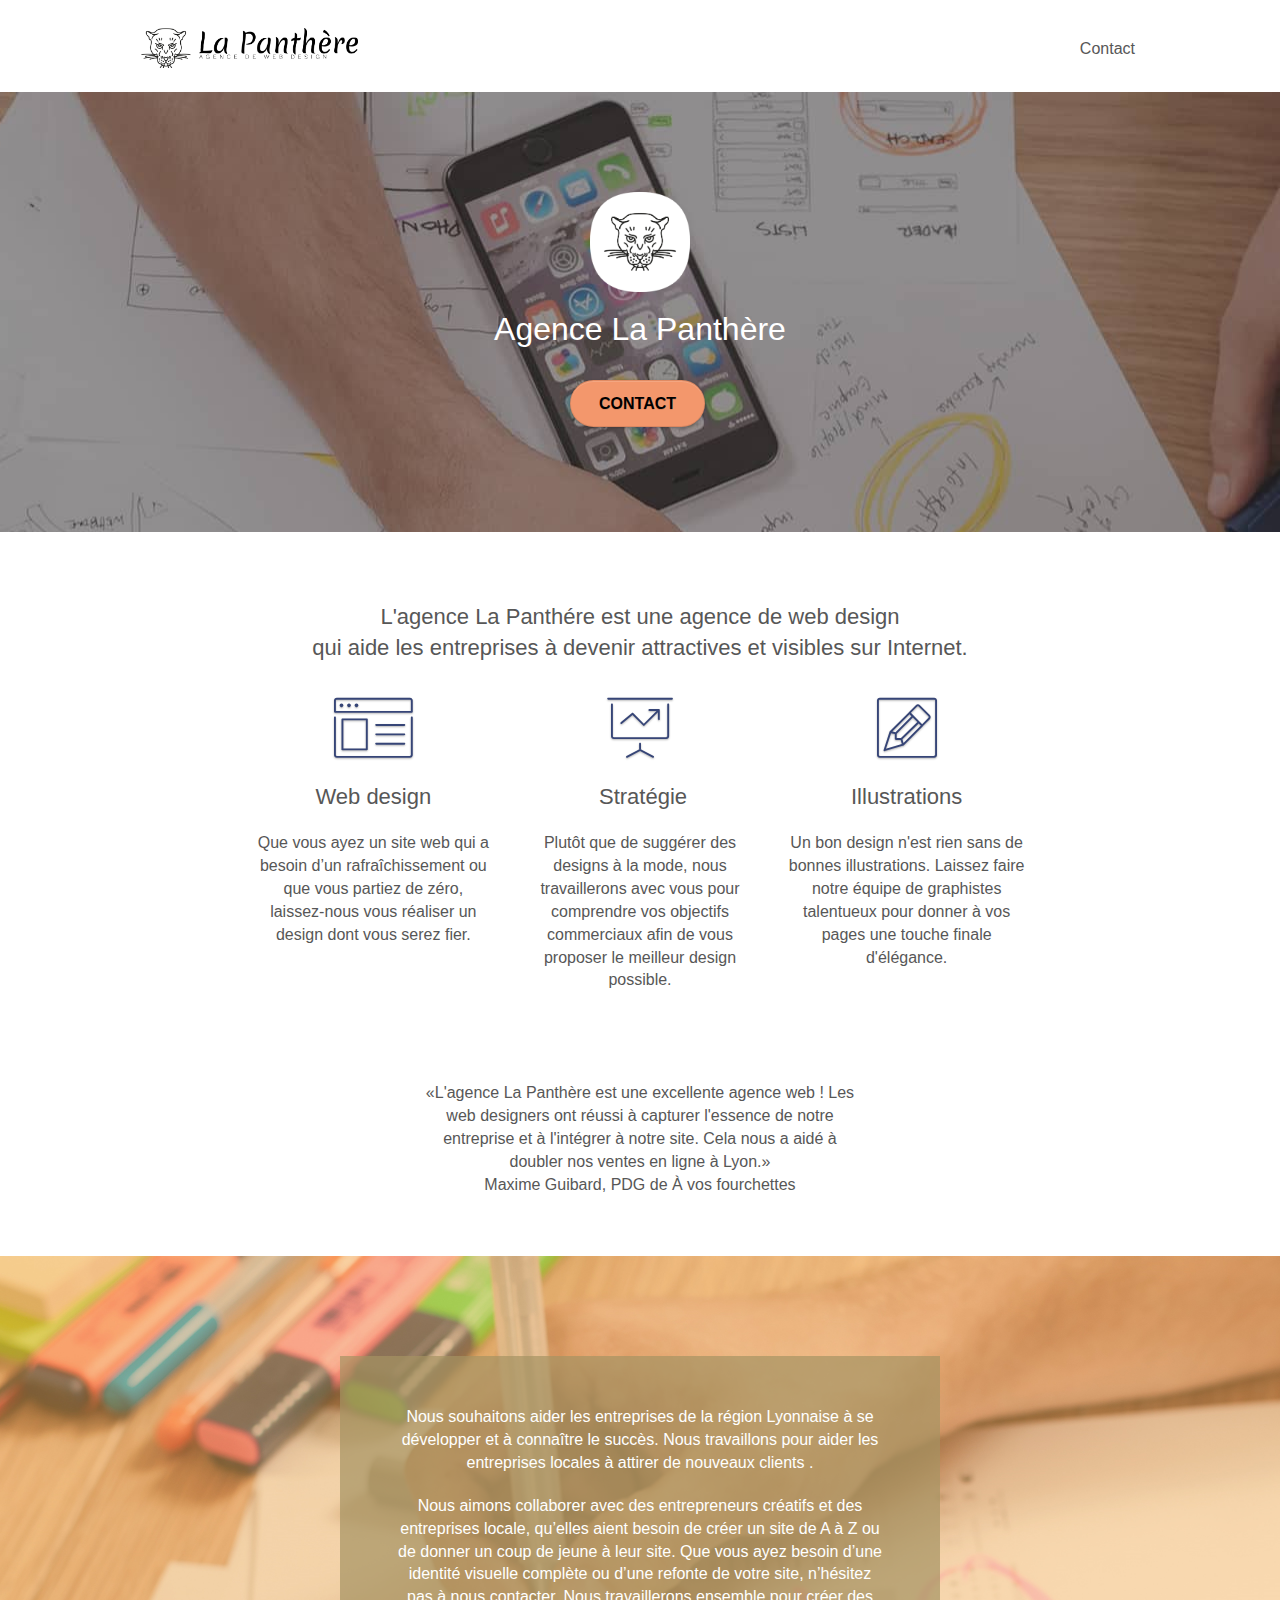
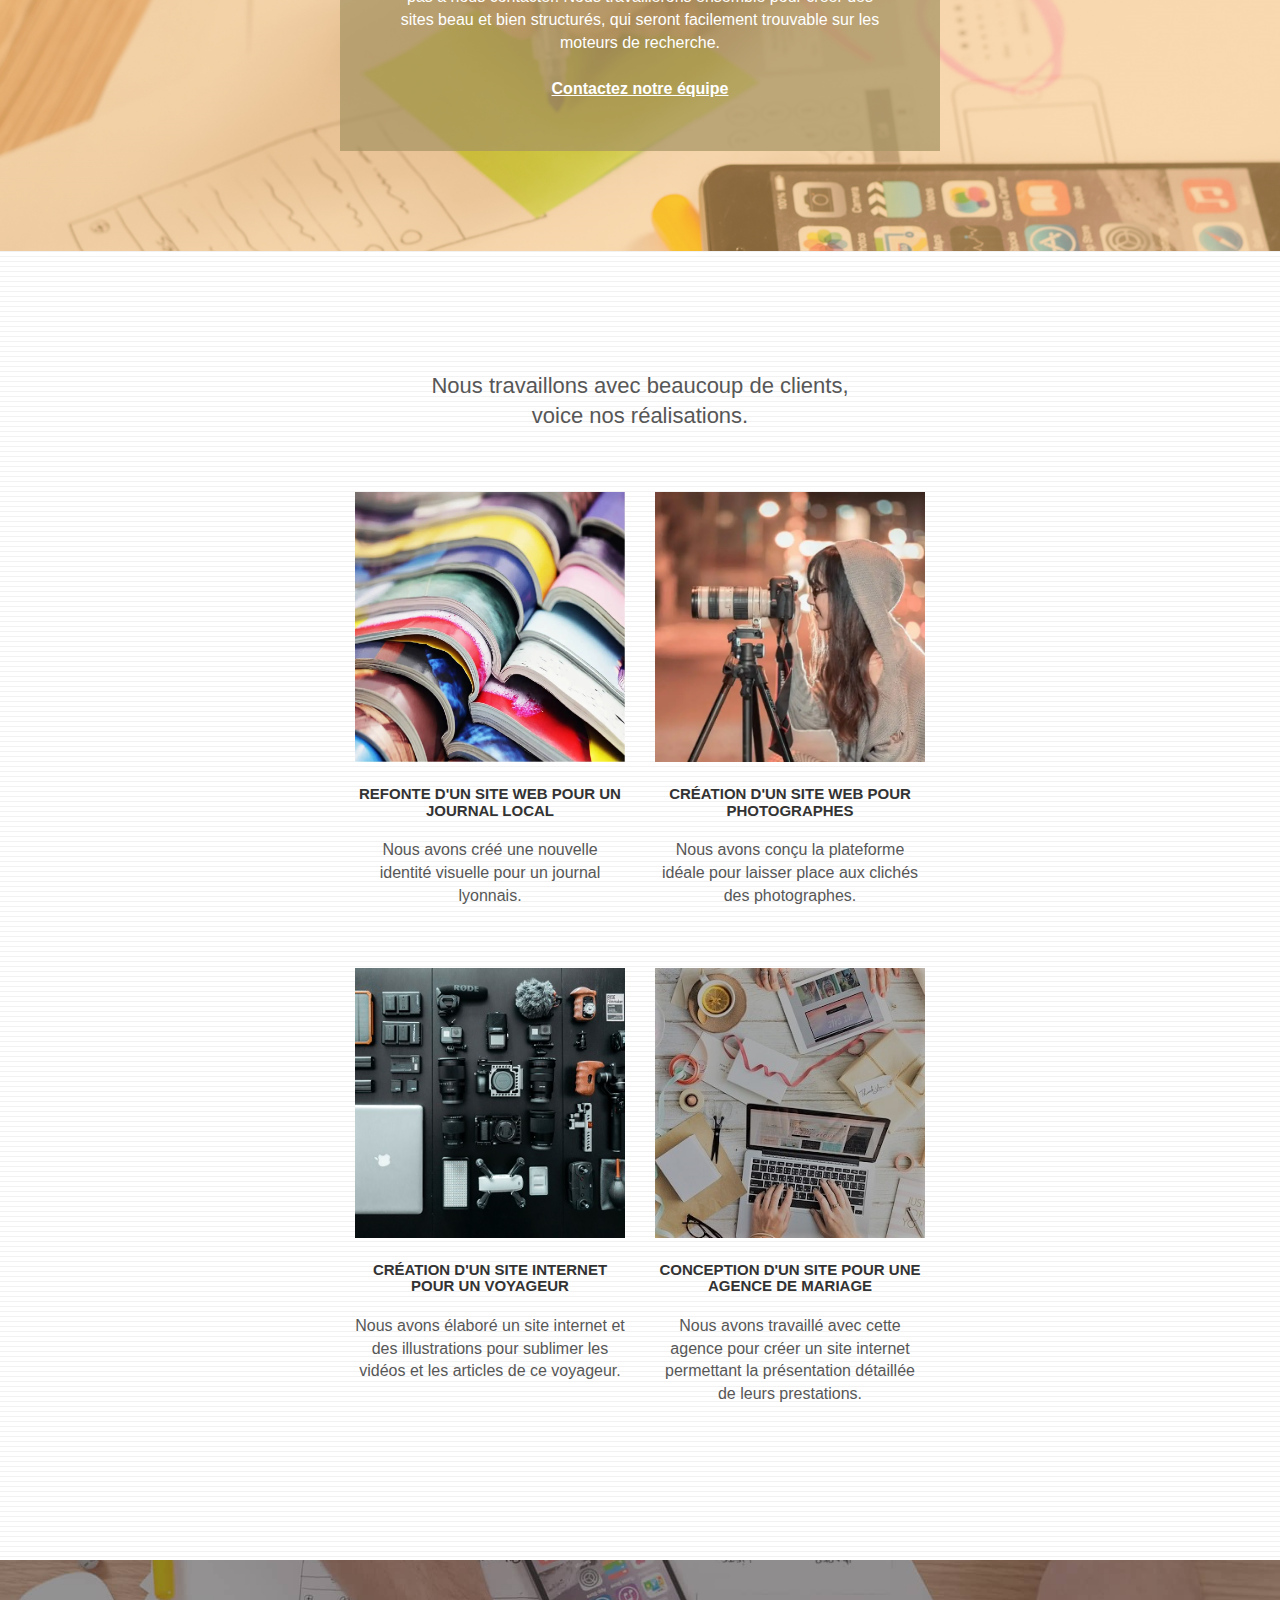
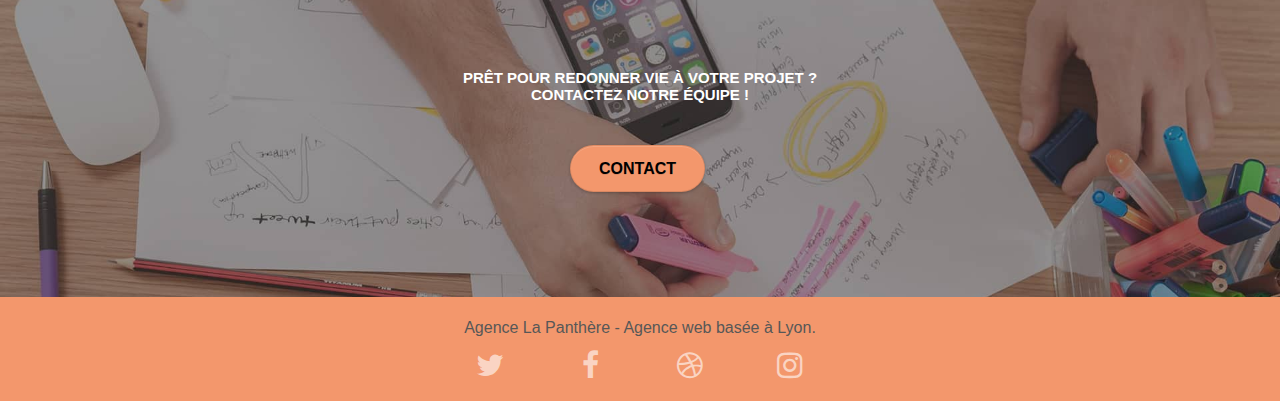
==== commit 00437fa5: "change color" ====
--- a/index.html
+++ b/index.html
@@ -282,7 +282,7 @@
 		<div class="container bloc-sm">
 			<div class="row">
 				<div class="col-sm-12">
-					<p class="text-center white">
+					<p class="text-center ">
 						Agence La Panthère - Agence web basée à Lyon.<br>
 					</p>
 					<div class="row row-no-gutters social">
--- a/css/style.css
+++ b/css/style.css
@@ -1,1047 +1,760 @@
-body {
-    margin: 0;
-    padding: 0;
-    background: #FFF;
-    overflow-x: hidden;
-    -webkit-font-smoothing: antialiased;
-    -moz-osx-font-smoothing: grayscale;
-}
-
-a,
-button {
-    transition: all .3s ease-in-out;
-    outline: none!important;
-}
-
-a:hover {
-    text-decoration: none;
-    cursor: pointer;
-}
-
-#page-loading-blocs-notifaction {
-    position: fixed;
-    top: 0;
-    bottom: 0;
-    width: 100%;
-    z-index: 100000;
-    background: #FFFFFF url("img/pageload-spinner.gif") no-repeat center center;
-}
-
-.bloc {
-    width: 100%;
-    clear: both;
-    background: 50% 50% no-repeat;
-    padding: 0 50px;
-    -webkit-background-size: cover;
-    -moz-background-size: cover;
-    -o-background-size: cover;
-    background-size: cover;
-    position: relative;
-}
-
-.bloc .container {
-    padding-left: 0;
-    padding-right: 0;
-}
-
-.bloc-lg {
-    padding: 100px 50px;
-}
-
-.bloc-md {
-    padding: 50px;
-}
-
-.bloc-sm {
-    padding: 20px 50px;
-}
-
-.bg-center,
-.bg-l-edge,
-.bg-r-edge,
-.bg-t-edge,
-.bg-b-edge,
-.bg-tl-edge,
-.bg-bl-edge,
-.bg-tr-edge,
-.bg-br-edge,
-.bg-repeat {
-    -webkit-background-size: auto!important;
-    -moz-background-size: auto!important;
-    -o-background-size: auto!important;
-    background-size: auto!important;
-}
-
-.bg-repeat {
-    background: repeat;
-}
-
-.bg-t-edge {
-    background: top no-repeat;
-}
-
-.bloc-bg-texture::before {
-    content: "";
-    background-size: 2px 2px;
-    position: absolute;
-    top: 0;
-    bottom: 0;
-    left: 0;
-    right: 0;
-}
-
-.texture-paper::before {
-    background: url("img/texture-paper.png");
-    background-size: 280px 280px;
-}
-
-.b-parallax {
-    background-attachment: fixed;
-}
-
-.d-bloc {
-    color: rgba(255, 255, 255, .7);
-}
-
-.d-bloc button:hover {
-    color: rgba(255, 255, 255, .9);
-}
-
-.d-bloc .icon-round,
-.d-bloc .icon-square,
-.d-bloc .icon-rounded,
-.d-bloc .icon-semi-rounded-a,
-.d-bloc .icon-semi-rounded-b {
-    border-color: rgba(255, 255, 255, .9);
-}
-
-.d-bloc .divider-h span {
-    border-color: rgba(255, 255, 255, .2);
-}
-
-.d-bloc .a-btn,
-.d-bloc .navbar a,
-.d-bloc .navbar-brand,
-.d-bloc a .icon-sm,
-.d-bloc a .icon-md,
-.d-bloc a .icon-lg,
-.d-bloc a .icon-xl,
-.d-bloc h1 a,
-.d-bloc h2 a,
-.d-bloc h3 a,
-.d-bloc h4 a,
-.d-bloc h5 a,
-.d-bloc h6 a,
-.d-bloc p a {
-    color: rgba(255, 255, 255, .6);
-}
-
-.d-bloc .a-btn:hover,
-.d-bloc .navbar a:hover,
-.d-bloc .navbar-brand:hover,
-.d-bloc a:hover .icon-sm,
-.d-bloc a:hover .icon-md,
-.d-bloc a:hover .icon-lg,
-.d-bloc a:hover .icon-xl,
-.d-bloc h1 a:hover,
-.d-bloc h2 a:hover,
-.d-bloc h3 a:hover,
-.d-bloc h4 a:hover,
-.d-bloc h5 a:hover,
-.d-bloc h6 a:hover,
-.d-bloc p a:hover {
-    color: rgba(255, 255, 255, 1);
-}
-
-.d-bloc .navbar-toggle .icon-bar {
-    background: rgba(255, 255, 255, 1);
-}
-
-.d-bloc .btn-wire,
-.d-bloc .btn-wire:hover {
-    color: rgba(255, 255, 255, 1);
-    border-color: rgba(255, 255, 255, 1);
-}
-
-.d-bloc .panel {
-    color: rgba(0, 0, 0, .5);
-}
-
-.d-bloc .panel button:hover {
-    color: rgba(0, 0, 0, .7);
-}
-
-.d-bloc .panel icon {
-    border-color: rgba(0, 0, 0, .7);
-}
-
-.d-bloc .panel .divider-h span {
-    border-color: rgba(0, 0, 0, .1);
-}
-
-.d-bloc .panel .a-btn {
-    color: rgba(0, 0, 0, .6);
-}
-
-.d-bloc .panel .a-btn:hover {
-    color: rgba(0, 0, 0, 1);
-}
-
-.d-bloc .panel .btn-wire,
-.d-bloc .panel .btn-wire:hover {
-    color: rgba(0, 0, 0, .7);
-    border-color: rgba(0, 0, 0, .3);
-}
-
-.d-bloc .panel,
-.l-bloc {
-    color: rgba(0, 0, 0, .5);
-}
-
-.d-bloc .panel button:hover,
-.l-bloc button:hover {
-    color: rgba(0, 0, 0, .7);
-}
-
-.l-bloc .icon-round,
-.l-bloc .icon-square,
-.l-bloc .icon-rounded,
-.l-bloc .icon-semi-rounded-a,
-.l-bloc .icon-semi-rounded-b {
-    border-color: rgba(0, 0, 0, .7);
-}
-
-.d-bloc .panel .divider-h span,
-.l-bloc .divider-h span {
-    border-color: rgba(0, 0, 0, .1);
-}
-
-.d-bloc .panel .a-btn,
-.l-bloc .a-btn,
-.l-bloc .navbar a,
-.l-bloc .navbar-brand,
-.l-bloc a .icon-sm,
-.l-bloc a .icon-md,
-.l-bloc a .icon-lg,
-.l-bloc a .icon-xl,
-.l-bloc h1 a,
-.l-bloc h2 a,
-.l-bloc h3 a,
-.l-bloc h4 a,
-.l-bloc h5 a,
-.l-bloc h6 a,
-.l-bloc p a {
-    color: rgba(0, 0, 0, .6);
-}
-
-.d-bloc .panel .a-btn:hover,
-.l-bloc .a-btn:hover,
-.l-bloc .navbar a:hover,
-.l-bloc .navbar-brand:hover,
-.l-bloc a:hover .icon-sm,
-.l-bloc a:hover .icon-md,
-.l-bloc a:hover .icon-lg,
-.l-bloc a:hover .icon-xl,
-.l-bloc h1 a:hover,
-.l-bloc h2 a:hover,
-.l-bloc h3 a:hover,
-.l-bloc h4 a:hover,
-.l-bloc h5 a:hover,
-.l-bloc h6 a:hover,
-.l-bloc p a:hover {
-    color: rgba(0, 0, 0, 1);
-}
-
-.l-bloc .navbar-toggle .icon-bar {
-    color: rgba(0, 0, 0, .6);
-}
-
-.d-bloc .panel .btn-wire,
-.d-bloc .panel .btn-wire:hover,
-.l-bloc .btn-wire,
-.l-bloc .btn-wire:hover {
-    color: rgba(0, 0, 0, .7);
-    border-color: rgba(0, 0, 0, .3);
-}
-
-.voffset {
-    margin-top: 30px;
-}
-
-.voffset-lg {
-    margin-top: 80px;
-}
-
-.row-no-gutters {
-    margin-right: 0;
-    margin-left: 0;
-}
-
-.row.row-no-gutters > [class^="col-"],
-.row.row-no-gutters > [class*=" col-"] {
-    padding-right: 0;
-    padding-left: 0;
-}
-
-#bloc-1-hero h1 {
-    font-size: 32px;
-}
-
-.navbar {
-    margin-bottom: 0;
-    z-index: 1;
-}
-
-.navbar-brand {
-    height: auto;
-    padding: 3px 15px;
-    font-size: 25px;
-    font-weight: normal;
-    font-weight: 600;
-    line-height: 44px;
-}
-
-.navbar-brand img {
-    max-height: 200px;
-    margin: 0 5px 0 0;
-    display: inline;
-}
-
-.navbar-brand img[src$=svg] {
-    min-width: 100px;
-}
-
-.nav-center .navbar-brand img {
-    margin: 0;
-}
-
-.navbar .nav {
-    padding-top: 2px;
-    margin-right: -16px;
-    float: right;
-    z-index: 1;
-}
-
-.nav > li {
-    float: left;
-    margin-top: 4px;
-    font-size: 16px;
-}
-
-.navbar-nav .open .dropdown-menu > li > a {
-    text-align: inherit;
-}
-
-.nav > li a:hover,
-.nav > li a:focus {
-    background: transparent;
-}
-
-.navbar-toggle {
-    margin: 10px 10px 0 0;
-    border: 0px;
-}
-
-.navbar-toggle:hover {
-    background: transparent!important;
-}
-
-.navbar-toggle .icon-bar {
-    background-color: rgba(0, 0, 0, .5);
-    width: 26px;
-}
-
-.nav-invert .navbar .nav {
-    float: left;
-}
-
-.nav-invert .navbar-header,
-.nav-invert .navbar-brand {
-    float: right;
-    position: relative;
-    z-index: 2;
-}
-
-@media (min-width: 768px) {
-    .site-navigation {
-        position: absolute;
-        top: 50%;
-        right: 20px;
-        transform: translate(0, -50%);
-        -webkit-transform: translateY(-50%);
-    }
-    .nav > li .dropdown-menu a,
-    .nav > li .dropdown-menu a:hover {
-        color: #484848;
-    }
-    .nav-invert .site-navigation {
-        left: 0;
-        right: 0;
-    }
-    .nav-center {
-        text-align: center;
-    }
-    .nav-center .navbar-header {
-        width: 100%;
-    }
-    .nav-center .navbar-header,
-    .nav-center .navbar-brand,
-    .nav-center .nav > li {
-        float: none;
-        display: inline-block;
-    }
-    .nav-center .site-navigation {
-        position: relative;
-        width: 100%;
-        right: 0;
-        margin-right: 0px;
-        margin-top: 20px;
-    }
-    .nav-center.mini-nav .navbar-toggle {
-        float: none;
-        margin: 10px auto 0;
-    }
-}
-
-.nav > li > .dropdown a {
-    background: none!important;
-    display: block;
-    padding: 14px 15px;
-}
-
-nav .caret {
-    margin: 0 5px;
-}
-
-.dropdown-menu .dropdown-menu {
-    top: -8px;
-    left: 100%;
-}
-
-.dropdown-menu .dropmenu-flow-right {
-    top: 100%;
-    left: 0;
-    margin-left: -1px;
-    border-top-left-radius: 0;
-    border-top-right-radius: 0;
-}
-
-.dropdown-menu .dropdown span {
-    border: 4px solid black;
-    border-top-color: transparent;
-    border-right-color: transparent;
-    border-bottom-color: transparent;
-    margin: 6px -5px 0 0!important;
-    float: right;
-}
-
-.mg-md {
-    margin-top: 10px;
-    margin-bottom: 20px;
-}
-
-.mg-lg {
-    margin-top: 10px;
-    margin-bottom: 40px;
-}
-
-.btn {
-    margin: 0 5px 5px 0;
-}
-
-.btn.pull-right {
-    margin: 0 0 5px 5px;
-}
-
-.btn-d,
-.btn-d:hover,
-.btn-d:focus {
-    color: #FFF;
-    background: rgba(0, 0, 0, .3);
-}
-
-button {
-    outline: none!important;
-}
-
-.btn-rd {
-    border-radius: 40px;
-}
-
-.btn-clean {
-    border: 1px solid rgba(0, 0, 0, .08);
-    border-bottom-color: rgba(0, 0, 0, .1);
-    text-shadow: 0 1px 0 rgba(0, 0, 1, .1);
-    box-shadow: 0 1px 3px rgba(0, 0, 1, .25), inset 0 1px 0 0 rgba(255, 255, 255, .15);
-}
-
-.icon-md {
-    font-size: 30px!important;
-}
-
-.icon-lg {
-    font-size: 60px!important;
-}
-
-.sm-shadow {
-    text-shadow: 0 1px 2px rgba(0, 0, 0, .3);
-}
-
-.panel-sq,
-.panel-sq .panel-heading,
-.panel-sq .panel-footer {
-    border-radius: 0;
-}
-
-.panel-rd {
-    border-radius: 30px;
-}
-
-.panel-rd .panel-heading {
-    border-radius: 29px 29px 0 0;
-}
-
-.panel-rd .panel-footer {
-    border-radius: 0 0 29px 29px;
-}
-
-.form-control {
-    border-color: rgba(0, 0, 0, .1);
-    box-shadow: none;
-    color:#000;
-}
-
-.scrollToTop {
-    width: 40px;
-    height: 40px;
-    position: fixed;
-    bottom: 20px;
-    right: 20px;
-    opacity: 0;
-    z-index: 500;
-    transition: all .3s ease-in-out;
-}
-
-.scrollToTop span {
-    margin-top: 6px;
-}
-
-.showScrollTop {
-    font-size: 14px;
-    opacity: 1;
-}
-
-a[data-lightbox] {
-    position: relative;
-    display: block;
-    text-align: center;
-}
-
-a[data-lightbox]:hover::before {
-    content: "+";
-    font-family: "HelveticaNeue-Light", "Helvetica Neue Light", "Helvetica Neue", Helvetica, Arial;
-    font-size: 32px;
-    width: 50px;
-    height: 50px;
-    margin-left: -25px;
-    border-radius: 50%;
-    background: rgba(0, 0, 0, .6);
-    color: #FFF;
-    font-weight: 100;
-    z-index: 1;
-    position: absolute;
-    top: 50%;
-    transform: translateY(-50%);
-    -webkit-transform: translateY(-50%);
-}
-
-a[data-lightbox]:hover img {
-    opacity: 0.6;
-    -webkit-animation-fill-mode: none;
-    animation-fill-mode: none;
-}
-
-#lightbox-modal {
-    display: flex;
-    align-items: center;
-}
-
-#lightbox-modal .modal-dialog {
-    width: 90%;
-    max-width: 900px;
-    margin: 0 auto 0;
-}
-
-#lightbox-modal .modal-dialog img {
-    max-height: 90vh;
-    margin: 0 auto;
-}
-
-.lightbox-caption {
-    padding: 20px;
-    color: #FFF;
-    background: rgba(0, 0, 0, .5);
-    position: absolute;
-    left: 15px;
-    right: 15px;
-    bottom: 5px;
-}
-
-.close-lightbox {
-    color: #FFF;
-    font-size: 30px;
-    position: absolute;
-    top: 20px;
-    right: 20px;
-    z-index: 20;
-    background: rgba(0, 0, 0, .5);
-    border: none;
-    line-height: 30px;
-    padding: 0 9px 5px;
-    opacity: 0.3;
-}
-
-.close-lightbox:hover,
-.next-lightbox:hover,
-.prev-lightbox:hover {
-    opacity: 1.0;
-    color: #FFF;
-}
-
-.next-lightbox,
-.prev-lightbox {
-    font-size: 20px;
-    color: rgba(255, 255, 255, .9);
-    background: rgba(0, 0, 0, .5);
-    transition: all .2s ease-in-out;
-    position: absolute;
-    top: 45%;
-    z-index: 1;
-    opacity: 0.4;
-}
-
-.next-lightbox {
-    padding: 6px 8px 1px 13px;
-    right: 25px;
-}
-
-.prev-lightbox {
-    padding: 6px 13px 1px 10px;
-    left: 25px;
-}
-
-.snapshot-lb .modal-body {
-    padding-bottom: 45px;
-}
-
-.snapshot-lb .lightbox-caption {
-    padding: 0;
-    color: rgba(0, 0, 0, .5);
-    background: none;
-}
-
-h1,
-h2,
-h3,
-h4,
-h5,
-h6,
-p,
-label,
-.btn,
-a {
-    font-family: "helvetica";
-    font-weight: 400;
-    color: #000000;
-}
-.orange-bc {
-    background-color: #F3976C;
-}
-.container {
-    max-width: 1000px;
-}
-
-.hero-bloc-text {
-    font-size: 38px;
-}
-
-.hero-bloc-text-sub {
-    font-size: 36px;
-}
-
-.statement-bloc-text {
-    line-height: 26px;
-    font-style: italic;
-    font-size: 20px;
-    text-align: center;
-    font-weight: lighter;
-    max-width: 520px;
-    margin: auto auto auto auto;
-}
-
-p {
-    font-size: 18px;
-}
-
-.tight-width-whitespace {
-    max-width: 600px;
-    margin: auto auto auto auto;
-}
-
-.h1 {
-    font-size: 20px;
-    font-family: "Open Sans";
-}
-h2 {
-    font-size: 22px;
-    line-height: 1.4em;
-}
-
-
-.cta-hero {
-    margin-top: 22px;
-    text-transform: uppercase;
-    padding: 12px 28px 12px 28px;
-    font-size: 16px;
-    font-weight: 700;
-}
-
-.social {
-    max-width: 400px;
-    margin: auto auto auto auto;
-}
-
-h2 {
-    font-size: 22px;
-    line-height: 1.4em;
-}
-
-h3 {
-    font-size: 15px;
-    text-transform: uppercase;
-    font-weight: 700;
-    color: #333333!important;
-}
-
-.med-width-whitespace {
-    max-width: 800px;
-    margin: auto auto auto auto;
-    box-shadow: 0px 0px 0px #000000;
-}
-
-h1 {
-    color: #333333!important;
-}
-
-h4 {
-    color: #333333!important;
-}
-
-.icons {
-    margin-bottom: 14px;
-    margin-top: 24px;
-}
-
-
-
-.portfolio-thumb {
-    margin-bottom: 24px;
-}
-
-.portfolio-row {
-    margin-bottom: 44px;
-    margin-top: 50px;
-}
-
-.avatar {
-    box-shadow: 0px 4px 9px rgba(0, 0, 0, 0.3);
-}
-
-.black-background {
-    background-color: rgba(165, 147, 99, 0.7);
-    padding: 40px 40px 40px 40px;
-}
-
-.bold-link {
-    font-weight: 900;
-    text-decoration: underline!important;
-}
-
-.bgc-white {
-    background-color: #FFFFFF;
-}
-
-.bgc-dark-slate-blue {
-    background-color: #364577;
-}
-
-.bgc-atomic-tangerine {
-    background-color: #F3976C;
-}
-
-.tc-white {
-    color: #FFFFFF!important;
-}
-
-.btn-atomic-tangerine {
-    background: #F3976C;
-    color: #000;
-}
-
-.btn-atomic-tangerine:hover {
-    background: #c27956!important;
-    color: #FFFFFF!important;
-}
-
-.ltc-white {
-    color: #FFFFFF!important;
-}
-
-.ltc-white:hover {
-    color: #cccccc!important;
-}
-
-.ltc-atomic-tangerine {
-    color: #F3976C!important;
-}
-
-.ltc-atomic-tangerine:hover {
-    color: #c27956!important;
-}
-
-.icon-dark-slate-blue {
-    color: #364577!important;
-    border-color: #364577!important;
-}
-
-.bg-dots-bg {
-    background-image: url("../img/dots-bg.png");
-}
-
-.bg-lines-h2-bg {
-    background-image: url("../img/lines-h2-bg.png");
-}
-
-.bg-banniere {
-    background-image: url("../img/agence-la-panthere.jpg");
-}
-
-.bg-presentation {
-    background-image: url("../img/image-de-presentation.webp");
-}
-
-@media (max-width: 1024px) {
-    .bloc {
-        padding-left: 20px;
-        padding-right: 20px;
-    }
-    .bloc.full-width-bloc,
-    .bloc-tile-2.full-width-bloc .container,
-    .bloc-tile-3.full-width-bloc .container,
-    .bloc-tile-4.full-width-bloc .container {
-        padding-left: 0;
-        padding-right: 0;
-    }
-}
-
-@media (max-width: 992px) and (min-width: 768px) {
-    .navbar .nav {
-        max-width: 80%
-    }
-    .nav-center.navbar .nav {
-        max-width: 100%
-    }
-}
-
-@media only screen and (min-width: 768px) and (max-device-width: 1024px) and (orientation: landscape) {
-    .b-parallax {
-        background-attachment: scroll;
-    }
-}
-
-@media only screen and (min-device-width: 1024px) and (max-device-width: 1366px) and (-webkit-min-device-pixel-ratio: 1.5) {
-    .b-parallax {
-        background-attachment: scroll;
-    }
-}
-
-@media (max-width: 991px) {
-    .container {
-        width: 100%;
-    }
-    .b-parallax {
-        background-attachment: scroll;
-    }
-    .page-container,
-    #hero-bloc {
-        overflow-x: hidden;
-        position: relative;
-    }
-    .bloc {
-        padding-left: constant(safe-area-inset-left);
-        padding-right: constant(safe-area-inset-right);
-    }
-    .bloc-group,
-    .bloc-group .bloc {
-        display: block;
-        width: 100%;
-    }
-    .bloc-fill-screen .fill-bloc-top-edge,
-    .bloc-fill-screen .fill-bloc-bottom-edge {
-        padding: 0 20px;
-        padding-left: constant(safe-area-inset-left);
-        padding-right: constant(safe-area-inset-right);
-    }
-}
-
-@media (max-width: 767px) {
-    .page-container {
-        overflow-x: hidden;
-        position: relative;
-    }
-    h1,
-    h2,
-    h3,
-    h4,
-    h5,
-    h6,
-    p,
-    #disqus_thread {
-        padding-left: 10px!important;
-        padding-right: 10px!important;
-    }
-    .b-parallax {
-        background-attachment: scroll;
-    }
-    .navbar .nav {
-        padding-top: 0;
-        border-top: 1px solid rgba(0, 0, 0, .2);
-        float: none!important;
-    }
-    .navbar.row {
-        margin-left: 0;
-        margin-right: 0;
-    }
-    .site-navigation {
-        position: inherit;
-        transform: none;
-        -webkit-transform: none;
-        -ms-transform: none;
-    }
-    .nav > li {
-        margin-top: 0;
-        border-bottom: 1px solid rgba(0, 0, 0, .1);
-        background: rgba(0, 0, 0, .05);
-        text-align: left;
-        padding-left: 15px;
-        width: 100%;
-    }
-    .nav > li:hover {
-        background: rgba(0, 0, 0, .08);
-    }
-    .dropdown .dropdown a .caret {
-        float: none;
-        margin: 5px 0 0 10px!important;
-        border: 4px solid black;
-        border-bottom-color: transparent;
-        border-right-color: transparent;
-        border-left-color: transparent;
-    }
-    #hero-bloc .navbar .nav {
-        background: rgba(0, 0, 0, .8);
-    }
-    #hero-bloc .navbar .nav a {
-        color: rgba(255, 255, 255, .6);
-    }
-    .hero {
-        padding: 50px 0;
-    }
-    .hero-nav {
-        left: -1px;
-        right: -1px;
-    }
-    .navbar-collapse {
-        padding: 0;
-        overflow-x: hidden;
-        -webkit-box-shadow: none;
-        box-shadow: none;
-    }
-    .navbar-brand img {
-        max-height: 40px;
-        width: auto;
-    }
-    .nav-invert .navbar-header {
-        float: none;
-        width: 100%;
-    }
-    .nav-invert .navbar-toggle {
-        float: left;
-        margin-left: 10px;
-    }
-    .bloc {
-        padding-left: 0;
-        padding-right: 0;
-    }
-    .bloc-xxl,
-    .bloc-xl,
-    .bloc-lg {
-        padding: 40px 0;
-    }
-    .bloc-sm,
-    .bloc-md {
-        padding-left: 0;
-        padding-right: 0;
-    }
-    .bloc-tile-2 .container,
-    .bloc-tile-3 .container,
-    .bloc-tile-4 .container,
-    .bloc-fill-screen .fill-bloc-top-edge,
-    .bloc-fill-screen .fill-bloc-bottom-edge {
-        padding-left: 0;
-        padding-right: 0;
-    }
-    .a-block {
-        padding: 0 10px;
-    }
-    .btn-dwn {
-        display: none;
-    }
-    .voffset {
-        margin-top: 5px;
-    }
-    .voffset-md {
-        margin-top: 20px;
-    }
-    .voffset-lg {
-        margin-top: 30px;
-    }
-    form {
-        padding: 5px;
-    }
-    .close-lightbox {
-        display: inline-block;
-    }
-    .blocsapp-device-iphone5 {
-        background-size: 216px 425px;
-        padding-top: 60px;
-        width: 216px;
-        height: 425px;
-    }
-    .blocsapp-device-iphone5 img {
-        width: 180px;
-        height: 320px;
-    }
-}
-
-@media (max-width: 400px) {
-    .bloc {
-        padding-left: 0;
-        padding-right: 0;
-    }
-}
-
-@media (max-width: 767px) {
-    .bloc-mob-center-text {
-        text-align: center;
-    }
-}+body {
+    margin : 0;
+    padding : 0;
+    background : #FFF;
+    overflow-x : hidden;
+    }
+    a, button {
+    transition : all 0.3s ease-in-out;
+    outline : none !important ;
+    }
+    a:hover {
+    text-decoration : none;
+    cursor : pointer;
+    }
+    #page-loading-blocs-notifaction {
+    position : fixed;
+    top : 0;
+    bottom : 0;
+    width : 100%;
+    z-index : 100000;
+    background : url("img/pageload-spinner.gif") center center no-repeat #FFFFFF;
+    }
+    .bloc {
+    width : 100%;
+    clear : both;
+    background : 50% 50% no-repeat;
+    padding : 0 50px;
+    background-size : cover;
+    position : relative;
+    }
+    .bloc .container {
+    padding-left : 0;
+    padding-right : 0;
+    }
+    .bloc-lg {
+    padding : 100px 50px;
+    }
+    .bloc-md {
+    padding : 50px;
+    }
+    .bloc-sm {
+    padding : 20px 50px;
+    }
+    .bg-center, .bg-l-edge, .bg-r-edge, .bg-t-edge, .bg-b-edge, .bg-tl-edge, .bg-bl-edge, .bg-tr-edge, .bg-br-edge, .bg-repeat {
+    background-size : auto !important ;
+    }
+    .bg-repeat {
+    background : repeat;
+    }
+    .bg-t-edge {
+    background : top no-repeat;
+    }
+    .bloc-bg-texture::before {
+    content : "";
+    background-size : 2px 2px;
+    position : absolute;
+    top : 0;
+    bottom : 0;
+    left : 0;
+    right : 0;
+    }
+    .texture-paper::before {
+    background : url("img/texture-paper.png");
+    background-size : 280px 280px;
+    }
+    .b-parallax {
+    background-attachment : fixed;
+    }
+    .d-bloc {
+    color : rgb(255, 255, 255, 0.7);
+    }
+    .d-bloc button:hover {
+    color : rgb(255, 255, 255, 0.9);
+    }
+    .d-bloc .icon-round, .d-bloc .icon-square, .d-bloc .icon-rounded, .d-bloc .icon-semi-rounded-a, .d-bloc .icon-semi-rounded-b {
+    border-color : rgb(255, 255, 255, 0.9);
+    }
+    .d-bloc .divider-h span {
+    border-color : rgb(255, 255, 255, 0.2);
+    }
+    .d-bloc .a-btn, .d-bloc .navbar a, .d-bloc .navbar-brand, .d-bloc a .icon-sm, .d-bloc a .icon-md, .d-bloc a .icon-lg, .d-bloc a .icon-xl, .d-bloc h1 a, .d-bloc h2 a, .d-bloc h3 a, .d-bloc h4 a, .d-bloc h5 a, .d-bloc h6 a, .d-bloc p a {
+    color : rgb(255, 255, 255, 0.6);
+    }
+    .d-bloc .a-btn:hover, .d-bloc .navbar a:hover, .d-bloc .navbar-brand:hover, .d-bloc a:hover .icon-sm, .d-bloc a:hover .icon-md, .d-bloc a:hover .icon-lg, .d-bloc a:hover .icon-xl, .d-bloc h1 a:hover, .d-bloc h2 a:hover, .d-bloc h3 a:hover, .d-bloc h4 a:hover, .d-bloc h5 a:hover, .d-bloc h6 a:hover, .d-bloc p a:hover {
+    color : rgb(255, 255, 255, 1);
+    }
+    .d-bloc .navbar-toggle .icon-bar {
+    background : rgb(255, 255, 255, 1);
+    }
+    .d-bloc .btn-wire, .d-bloc .btn-wire:hover {
+    color : rgb(255, 255, 255, 1);
+    border-color : rgb(255, 255, 255, 1);
+    }
+    .d-bloc .panel {
+    color : rgb(0, 0, 0, 0.5);
+    }
+    .d-bloc .panel button:hover {
+    color : rgb(0, 0, 0, 0.7);
+    }
+    .d-bloc .panel icon {
+    border-color : rgb(0, 0, 0, 0.7);
+    }
+    .d-bloc .panel .divider-h span {
+    border-color : rgb(0, 0, 0, 0.1);
+    }
+    .d-bloc .panel .a-btn {
+    color : rgb(0, 0, 0, 0.6);
+    }
+    .d-bloc .panel .a-btn:hover {
+    color : rgb(0, 0, 0, 1);
+    }
+    .d-bloc .panel .btn-wire, .d-bloc .panel .btn-wire:hover {
+    color : rgb(0, 0, 0, 0.7);
+    border-color : rgb(0, 0, 0, 0.3);
+    }
+    .d-bloc .panel, .l-bloc {
+    color : rgb(0, 0, 0, 0.5);
+    }
+    .d-bloc .panel button:hover, .l-bloc button:hover {
+    color : rgb(0, 0, 0, 0.7);
+    }
+    .l-bloc .icon-round, .l-bloc .icon-square, .l-bloc .icon-rounded, .l-bloc .icon-semi-rounded-a, .l-bloc .icon-semi-rounded-b {
+    border-color : rgb(0, 0, 0, 0.7);
+    }
+    .d-bloc .panel .divider-h span, .l-bloc .divider-h span {
+    border-color : rgb(0, 0, 0, 0.1);
+    }
+    .d-bloc .panel .a-btn, .l-bloc .a-btn, .l-bloc .navbar a, .l-bloc .navbar-brand, .l-bloc a .icon-sm, .l-bloc a .icon-md, .l-bloc a .icon-lg, .l-bloc a .icon-xl, .l-bloc h1 a, .l-bloc h2 a, .l-bloc h3 a, .l-bloc h4 a, .l-bloc h5 a, .l-bloc h6 a, .l-bloc p a {
+    color : rgb(0, 0, 0, 0.6);
+    }
+    .d-bloc .panel .a-btn:hover, .l-bloc .a-btn:hover, .l-bloc .navbar a:hover, .l-bloc .navbar-brand:hover, .l-bloc a:hover .icon-sm, .l-bloc a:hover .icon-md, .l-bloc a:hover .icon-lg, .l-bloc a:hover .icon-xl, .l-bloc h1 a:hover, .l-bloc h2 a:hover, .l-bloc h3 a:hover, .l-bloc h4 a:hover, .l-bloc h5 a:hover, .l-bloc h6 a:hover, .l-bloc p a:hover {
+    color : rgb(0, 0, 0, 1);
+    }
+    .l-bloc .navbar-toggle .icon-bar {
+    color : rgb(0, 0, 0, 0.6);
+    }
+    .d-bloc .panel .btn-wire, .d-bloc .panel .btn-wire:hover, .l-bloc .btn-wire, .l-bloc .btn-wire:hover {
+    color : rgb(0, 0, 0, 0.7);
+    border-color : rgb(0, 0, 0, 0.3);
+    }
+    .voffset {
+    margin-top : 30px;
+    }
+    .voffset-lg {
+    margin-top : 80px;
+    }
+    .row-no-gutters {
+    margin-right : 0;
+    margin-left : 0;
+    }
+    .row.row-no-gutters > [class^="col-"], .row.row-no-gutters > [class*=" col-"] {
+    padding-right : 0;
+    padding-left : 0;
+    }
+    #bloc-1-hero h1 {
+    font-size : 32px;
+    }
+    .navbar {
+    margin-bottom : 0;
+    z-index : 1;
+    }
+    .navbar-brand {
+    height : auto;
+    padding : 3px 15px;
+    font-size : 25px;
+    font-weight : normal;
+    font-weight : 600;
+    line-height : 44px;
+    }
+    .navbar-brand img {
+    max-height : 200px;
+    margin : 0 5px 0 0;
+    display : inline;
+    }
+    .navbar-brand img[src$="svg"] {
+    min-width : 100px;
+    }
+    .nav-center .navbar-brand img {
+    margin : 0;
+    }
+    .navbar .nav {
+    padding-top : 2px;
+    margin-right : -16px;
+    float : right;
+    z-index : 1;
+    }
+    .nav > li {
+    float : left;
+    margin-top : 4px;
+    font-size : 16px;
+    }
+    .navbar-nav .open .dropdown-menu > li > a {
+    text-align : inherit;
+    }
+    .nav > li a:hover, .nav > li a:focus {
+    background : transparent;
+    }
+    .navbar-toggle {
+    margin : 10px 10px 0 0;
+    border : 0;
+    }
+    .navbar-toggle:hover {
+    background : transparent !important ;
+    }
+    .navbar-toggle .icon-bar {
+    background-color : rgb(0, 0, 0, 0.5);
+    width : 26px;
+    }
+    .nav-invert .navbar .nav {
+    float : left;
+    }
+    .nav-invert .navbar-header, .nav-invert .navbar-brand {
+    float : right;
+    position : relative;
+    z-index : 2;
+    }
+    @media (min-width: 768px) {
+    .site-navigation {
+    position : absolute;
+    top : 50%;
+    right : 20px;
+    transform : translate(0,-50%);
+    }
+    .nav > li .dropdown-menu a, .nav > li .dropdown-menu a:hover {
+    color : #484848;
+    }
+    .nav-invert .site-navigation {
+    left : 0;
+    right : 0;
+    }
+    .nav-center {
+    text-align : center;
+    }
+    .nav-center .navbar-header {
+    width : 100%;
+    }
+    .nav-center .navbar-header, .nav-center .navbar-brand, .nav-center .nav > li {
+    float : none;
+    display : inline-block;
+    }
+    .nav-center .site-navigation {
+    position : relative;
+    width : 100%;
+    right : 0;
+    margin-right : 0;
+    margin-top : 20px;
+    }
+    .nav-center.mini-nav .navbar-toggle {
+    float : none;
+    margin : 10px auto 0;
+    }
+    }
+    .nav > li > .dropdown a {
+    background : none !important ;
+    display : block;
+    padding : 14px 15px;
+    }
+    nav .caret {
+    margin : 0 5px;
+    }
+    .dropdown-menu .dropdown-menu {
+    top : -8px;
+    left : 100%;
+    }
+    .dropdown-menu .dropmenu-flow-right {
+    top : 100%;
+    left : 0;
+    margin-left : -1px;
+    border-top-left-radius : 0;
+    border-top-right-radius : 0;
+    }
+    .dropdown-menu .dropdown span {
+    border : black solid 4px;
+    border-top-color : transparent;
+    border-right-color : transparent;
+    border-bottom-color : transparent;
+    margin : 6px -5px 0 0 !important ;
+    float : right;
+    }
+    .mg-md {
+    margin-top : 10px;
+    margin-bottom : 20px;
+    }
+    .mg-lg {
+    margin-top : 10px;
+    margin-bottom : 40px;
+    }
+    .btn {
+    margin : 0 5px 5px 0;
+    }
+    .btn.pull-right {
+    margin : 0 0 5px 5px;
+    }
+    .btn-d, .btn-d:hover, .btn-d:focus {
+    color : #FFF;
+    background : rgb(0, 0, 0, 0.3);
+    }
+    button {
+    outline : none !important ;
+    }
+    .btn-rd {
+    border-radius : 40px;
+    }
+    .btn-clean {
+    border : rgb(0, 0, 0, 0.08) solid 1px;
+    border-bottom-color : rgb(0, 0, 0, 0.1);
+    text-shadow : 0 1px 0 rgb(0, 0, 1, 0.1);
+    box-shadow : 0 1px 3px rgb(0, 0, 1, 0.25), 0 1px 0 0 rgb(255, 255, 255, 0.15) inset;
+    }
+    .icon-md {
+    font-size : 30px !important ;
+    }
+    .icon-lg {
+    font-size : 60px !important ;
+    }
+    .sm-shadow {
+    text-shadow : 0 1px 2px rgb(0, 0, 0, 0.3);
+    }
+    .panel-sq, .panel-sq .panel-heading, .panel-sq .panel-footer {
+    border-radius : 0;
+    }
+    .panel-rd {
+    border-radius : 30px;
+    }
+    .panel-rd .panel-heading {
+    border-radius : 29px 29px 0 0;
+    }
+    .panel-rd .panel-footer {
+    border-radius : 0 0 29px 29px;
+    }
+    .form-control {
+    border-color : rgb(0, 0, 0, 0.1);
+    box-shadow : none;
+    }
+    .scrollToTop {
+    width : 40px;
+    height : 40px;
+    position : fixed;
+    bottom : 20px;
+    right : 20px;
+    opacity : 0;
+    z-index : 500;
+    transition : all 0.3s ease-in-out;
+    }
+    .scrollToTop span {
+    margin-top : 6px;
+    }
+    .showScrollTop {
+    font-size : 14px;
+    opacity : 1;
+    }
+    a[data-lightbox] {
+    position : relative;
+    display : block;
+    text-align : center;
+    }
+    a[data-lightbox]:hover::before {
+    content : "+";
+    font-family : "HelveticaNeue-Light", "Helvetica Neue Light", "Helvetica Neue", Helvetica, Arial;
+    font-size : 32px;
+    width : 50px;
+    height : 50px;
+    margin-left : -25px;
+    border-radius : 50%;
+    background : rgb(0, 0, 0, 0.6);
+    color : #FFF;
+    font-weight : 100;
+    z-index : 1;
+    position : absolute;
+    top : 50%;
+    transform : translateY(-50%);
+    }
+    a[data-lightbox]:hover img {
+    opacity : 0.6;
+    animation-fill-mode : none;
+    }
+    #lightbox-modal {
+    display : flex;
+    align-items : center;
+    }
+    #lightbox-modal .modal-dialog {
+    width : 90%;
+    max-width : 900px;
+    margin : 0 auto 0;
+    }
+    #lightbox-modal .modal-dialog img {
+    max-height : 90vh;
+    margin : 0 auto;
+    }
+    .lightbox-caption {
+    padding : 20px;
+    color : #FFF;
+    background : rgb(0, 0, 0, 0.5);
+    position : absolute;
+    left : 15px;
+    right : 15px;
+    bottom : 5px;
+    }
+    .close-lightbox {
+    color : #FFF;
+    font-size : 30px;
+    position : absolute;
+    top : 20px;
+    right : 20px;
+    z-index : 20;
+    background : rgb(0, 0, 0, 0.5);
+    border : none;
+    line-height : 30px;
+    padding : 0 9px 5px;
+    opacity : 0.3;
+    }
+    .close-lightbox:hover, .next-lightbox:hover, .prev-lightbox:hover {
+    opacity : 1.0;
+    color : #FFF;
+    }
+    .next-lightbox, .prev-lightbox {
+    font-size : 20px;
+    color : rgb(255, 255, 255, 0.9);
+    background : rgb(0, 0, 0, 0.5);
+    transition : all 0.2s ease-in-out;
+    position : absolute;
+    top : 45%;
+    z-index : 1;
+    opacity : 0.4;
+    }
+    .next-lightbox {
+    padding : 6px 8px 1px 13px;
+    right : 25px;
+    }
+    .prev-lightbox {
+    padding : 6px 13px 1px 10px;
+    left : 25px;
+    }
+    .snapshot-lb .modal-body {
+    padding-bottom : 45px;
+    }
+    .snapshot-lb .lightbox-caption {
+    padding : 0;
+    color : rgb(0, 0, 0, 0.5);
+    background : none;
+    }
+    h1, h2, h3, h4, h5, h6, p, label, .btn, a {
+    font-family : "helvetica";
+    font-weight : 400;
+    color : #575757 !important ;
+    }
+    .container {
+    max-width : 1000px;
+    }
+    .hero-bloc-text {
+    font-size : 38px;
+    }
+    .hero-bloc-text-sub {
+    font-size : 36px;
+    }
+    .statement-bloc-text {
+    line-height : 26px;
+    font-style : italic;
+    font-size : 20px;
+    text-align : center;
+    font-weight : lighter;
+    max-width : 520px;
+    margin : auto auto auto auto;
+    }
+    p {
+    font-size : 16px;
+    }
+    .tight-width-whitespace {
+    max-width : 600px;
+    margin : auto auto auto auto;
+    }
+    .h1 {
+    font-size : 20px;
+    font-family : "Open Sans";
+    }
+    .cta-hero {
+    margin-top : 22px;
+    color : #FFFFFF !important ;
+    text-transform : uppercase;
+    padding : 12px 28px 12px 28px;
+    font-size : 16px;
+    font-weight : 700;
+    }
+    .social {
+    max-width : 400px;
+    margin : auto auto auto auto;
+    }
+    h2 {
+    font-size : 22px;
+    line-height : 1.4em;
+    }
+    h3 {
+    font-size : 15px;
+    text-transform : uppercase;
+    font-weight : 700;
+    color : #333333 !important ;
+    }
+    .med-width-whitespace {
+    max-width : 800px;
+    margin : auto auto auto auto;
+    box-shadow : 0 0 0 #000000;
+    }
+    h1 {
+    color : #333333 !important ;
+    }
+    h4 {
+    color : #333333 !important ;
+    }
+    .icons {
+    margin-bottom : 14px;
+    margin-top : 24px;
+    }
+    .white {
+    color : #FFFFFF !important ;
+    }
+    .portfolio-thumb {
+    margin-bottom : 24px;
+    }
+    .portfolio-row {
+    margin-bottom : 44px;
+    margin-top : 50px;
+    }
+    .avatar {
+    box-shadow : 0 4px 9px rgb(0, 0, 0, 0.3);
+    }
+    .black-background {
+    background-color : rgb(165, 147, 99, 0.7);
+    padding : 40px 40px 40px 40px;
+    }
+    .bold-link {
+    font-weight : 900;
+    text-decoration : underline !important ;
+    }
+    .bgc-white {
+    background-color : #FFFFFF;
+    }
+    .bgc-dark-slate-blue {
+    background-color : #364577;
+    }
+    .bgc-atomic-tangerine {
+    background-color : #F3976C;
+    }
+    .tc-white {
+    color : #ffffff !important ;
+    }
+    .btn-atomic-tangerine {
+    background : #F3976C;
+    color : #000000 !important ;
+    }
+    .btn-atomic-tangerine:hover {
+    background : #c27956 !important ;
+    color : #FFFFFF !important ;
+    }
+    .ltc-white {
+    color : #FFFFFF !important ;
+    }
+    .ltc-white:hover {
+    color : #cccccc !important ;
+    }
+    .ltc-atomic-tangerine {
+    color : #F3976C !important ;
+    }
+    .ltc-atomic-tangerine:hover {
+    color : #c27956 !important ;
+    }
+    .icon-dark-slate-blue {
+    color : #364577 !important ;
+    border-color : #364577 !important ;
+    }
+    .bg-dots-bg {
+    background-image : url("../img/dots-bg.png");
+    }
+    .bg-lines-h2-bg {
+    background-image : url("../img/lines-h2-bg.png");
+    }
+    .bg-banniere {
+    background-image : url("../img/agence-la-panthere.jpg");
+    }
+    .bg-presentation {
+    background-image : url("../img/image-de-presentation.webp");
+    }
+    @media (max-width: 1024px) {
+    .bloc {
+    padding-left : 20px;
+    padding-right : 20px;
+    }
+    .bloc.full-width-bloc, .bloc-tile-2.full-width-bloc .container, .bloc-tile-3.full-width-bloc .container, .bloc-tile-4.full-width-bloc .container {
+    padding-left : 0;
+    padding-right : 0;
+    }
+    }
+    @media (max-width: 992px) and (min-width: 768px) {
+    .navbar .nav {
+    max-width : 80%;
+    }
+    .nav-center.navbar .nav {
+    max-width : 100%;
+    }
+    }
+    @media only screen and (device-width) and (device-width) and (orientation: landscape) {
+    .b-parallax {
+    background-attachment : scroll;
+    }
+    }
+    @media only screen and (device-width) and (device-width) {
+    .b-parallax {
+    background-attachment : scroll;
+    }
+    }
+    @media (max-width: 991px) {
+    .container {
+    width : 100%;
+    }
+    .b-parallax {
+    background-attachment : scroll;
+    }
+    .page-container, #hero-bloc {
+    overflow-x : hidden;
+    position : relative;
+    }
+    .bloc-group, .bloc-group .bloc {
+    display : block;
+    width : 100%;
+    }
+    .bloc-fill-screen .fill-bloc-top-edge, .bloc-fill-screen .fill-bloc-bottom-edge {
+    padding : 0 20px;
+    }
+    }
+    @media (max-width: 767px) {
+    .page-container {
+    overflow-x : hidden;
+    position : relative;
+    }
+    h1, h2, h3, h4, h5, h6, p, #disqus_thread {
+    padding-left : 10px !important ;
+    padding-right : 10px !important ;
+    }
+    .b-parallax {
+    background-attachment : scroll;
+    }
+    .navbar .nav {
+    padding-top : 0;
+    border-top : 1px solid rgb(0, 0, 0, 0.2);
+    float : none !important ;
+    }
+    .navbar.row {
+    margin-left : 0;
+    margin-right : 0;
+    }
+    .site-navigation {
+    position : inherit;
+    transform : none;
+    }
+    .nav > li {
+    margin-top : 0;
+    border-bottom : 1px solid rgb(0, 0, 0, 0.1);
+    background : rgb(0, 0, 0, 0.05);
+    text-align : left;
+    padding-left : 15px;
+    width : 100%;
+    }
+    .nav > li:hover {
+    background : rgb(0, 0, 0, 0.08);
+    }
+    .dropdown .dropdown a .caret {
+    float : none;
+    margin : 5px 0 0 10px !important ;
+    border : black solid 4px;
+    border-bottom-color : transparent;
+    border-right-color : transparent;
+    border-left-color : transparent;
+    }
+    #hero-bloc .navbar .nav {
+    background : rgb(0, 0, 0, 0.8);
+    }
+    #hero-bloc .navbar .nav a {
+    color : rgb(255, 255, 255, 0.6);
+    }
+    .hero {
+    padding : 50px 0;
+    }
+    .hero-nav {
+    left : -1px;
+    right : -1px;
+    }
+    .navbar-collapse {
+    padding : 0;
+    overflow-x : hidden;
+    box-shadow : none;
+    }
+    .navbar-brand img {
+    max-height : 40px;
+    width : auto;
+    }
+    .nav-invert .navbar-header {
+    float : none;
+    width : 100%;
+    }
+    .nav-invert .navbar-toggle {
+    float : left;
+    margin-left : 10px;
+    }
+    .bloc {
+    padding-left : 0;
+    padding-right : 0;
+    }
+    .bloc-xxl, .bloc-xl, .bloc-lg {
+    padding : 40px 0;
+    }
+    .bloc-sm, .bloc-md {
+    padding-left : 0;
+    padding-right : 0;
+    }
+    .bloc-tile-2 .container, .bloc-tile-3 .container, .bloc-tile-4 .container, .bloc-fill-screen .fill-bloc-top-edge, .bloc-fill-screen .fill-bloc-bottom-edge {
+    padding-left : 0;
+    padding-right : 0;
+    }
+    .a-block {
+    padding : 0 10px;
+    }
+    .btn-dwn {
+    display : none;
+    }
+    .voffset {
+    margin-top : 5px;
+    }
+    .voffset-md {
+    margin-top : 20px;
+    }
+    .voffset-lg {
+    margin-top : 30px;
+    }
+    form {
+    padding : 5px;
+    }
+    .close-lightbox {
+    display : inline-block;
+    }
+    .blocsapp-device-iphone5 {
+    background-size : 216px 425px;
+    padding-top : 60px;
+    width : 216px;
+    height : 425px;
+    }
+    .blocsapp-device-iphone5 img {
+    width : 180px;
+    height : 320px;
+    }
+    }
+    @media (max-width: 400px) {
+    .bloc {
+    padding-left : 0;
+    padding-right : 0;
+    }
+    }
+    @media (max-width: 767px) {
+    .bloc-mob-center-text {
+    text-align : center;
+    }
+    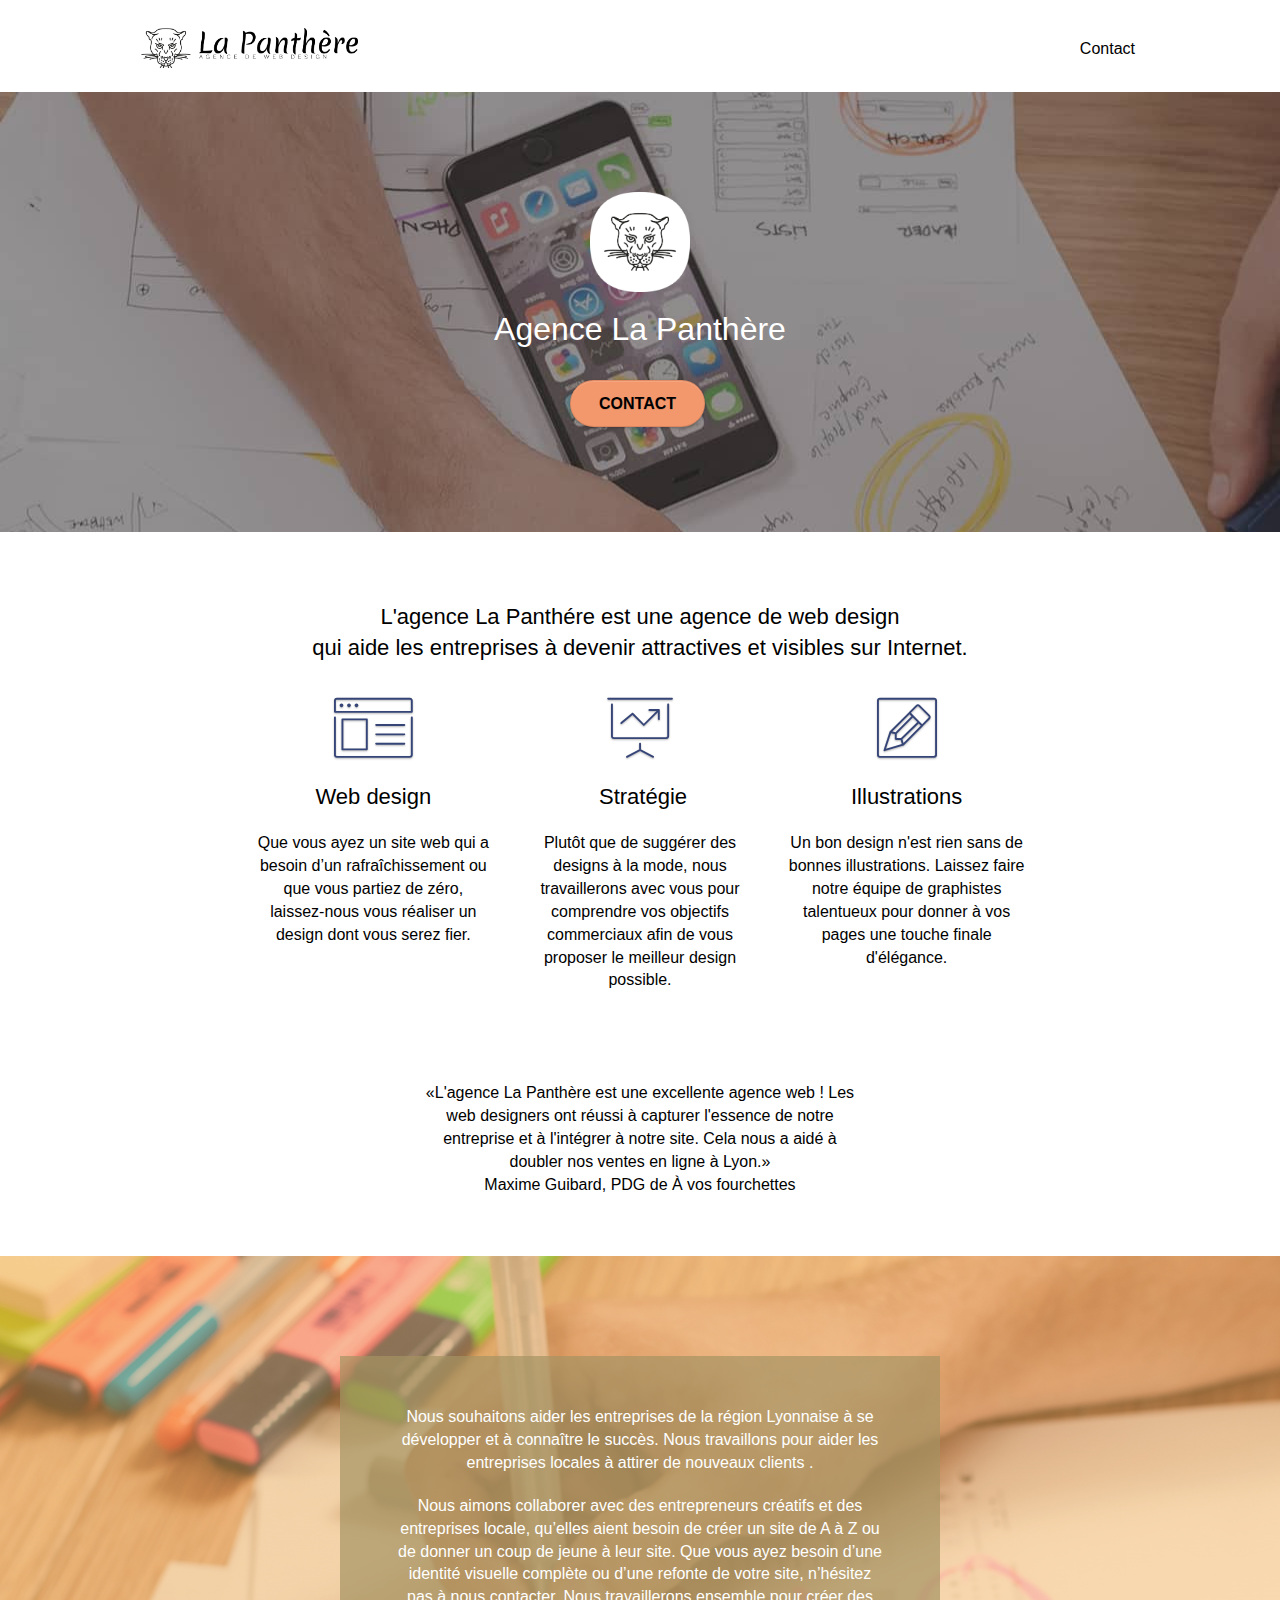
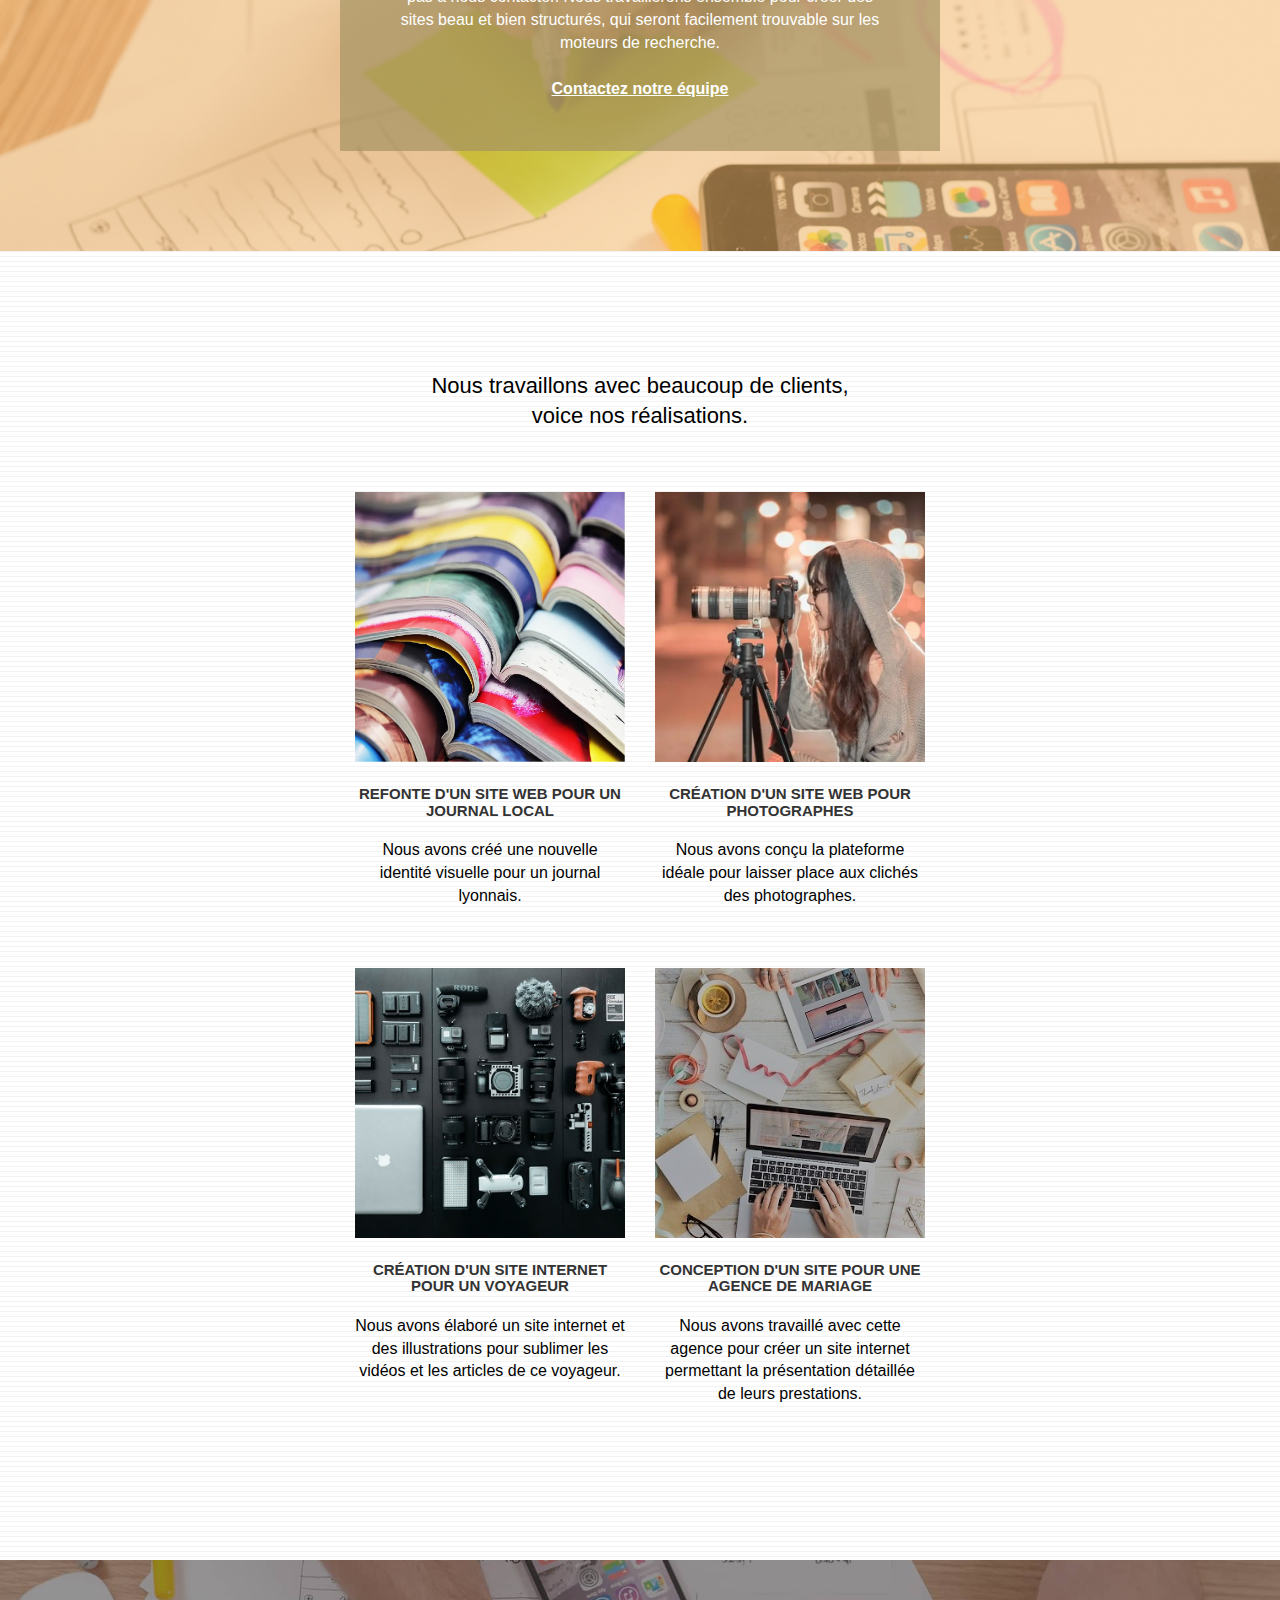
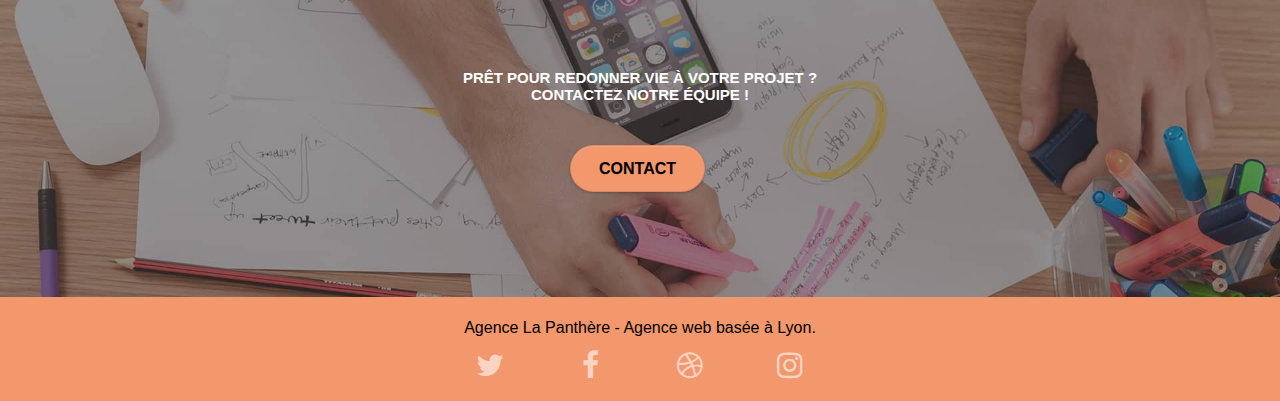
==== commit 6880e737: "change code source" ====
--- a/index.html
+++ b/index.html
@@ -19,7 +19,7 @@
 	<script src="./js/bootstrap.min.js" defer></script>
 	<script src="./js/blocs.min.js" defer></script>
 	<script src="./js/jquery.touchSwipe.min.js" defer></script>
-	<script src="./js/gmaps.min.js" defer></script>
+	<script src="./js/gmaps.js" defer></script>
 
 	<title> la Panthère - Agence De Web design</title>
 
--- a/css/style.css
+++ b/css/style.css
@@ -442,7 +442,7 @@
     h1, h2, h3, h4, h5, h6, p, label, .btn, a {
     font-family : "helvetica";
     font-weight : 400;
-    color : #575757 !important ;
+    color : black !important ;
     }
     .container {
     max-width : 1000px;
